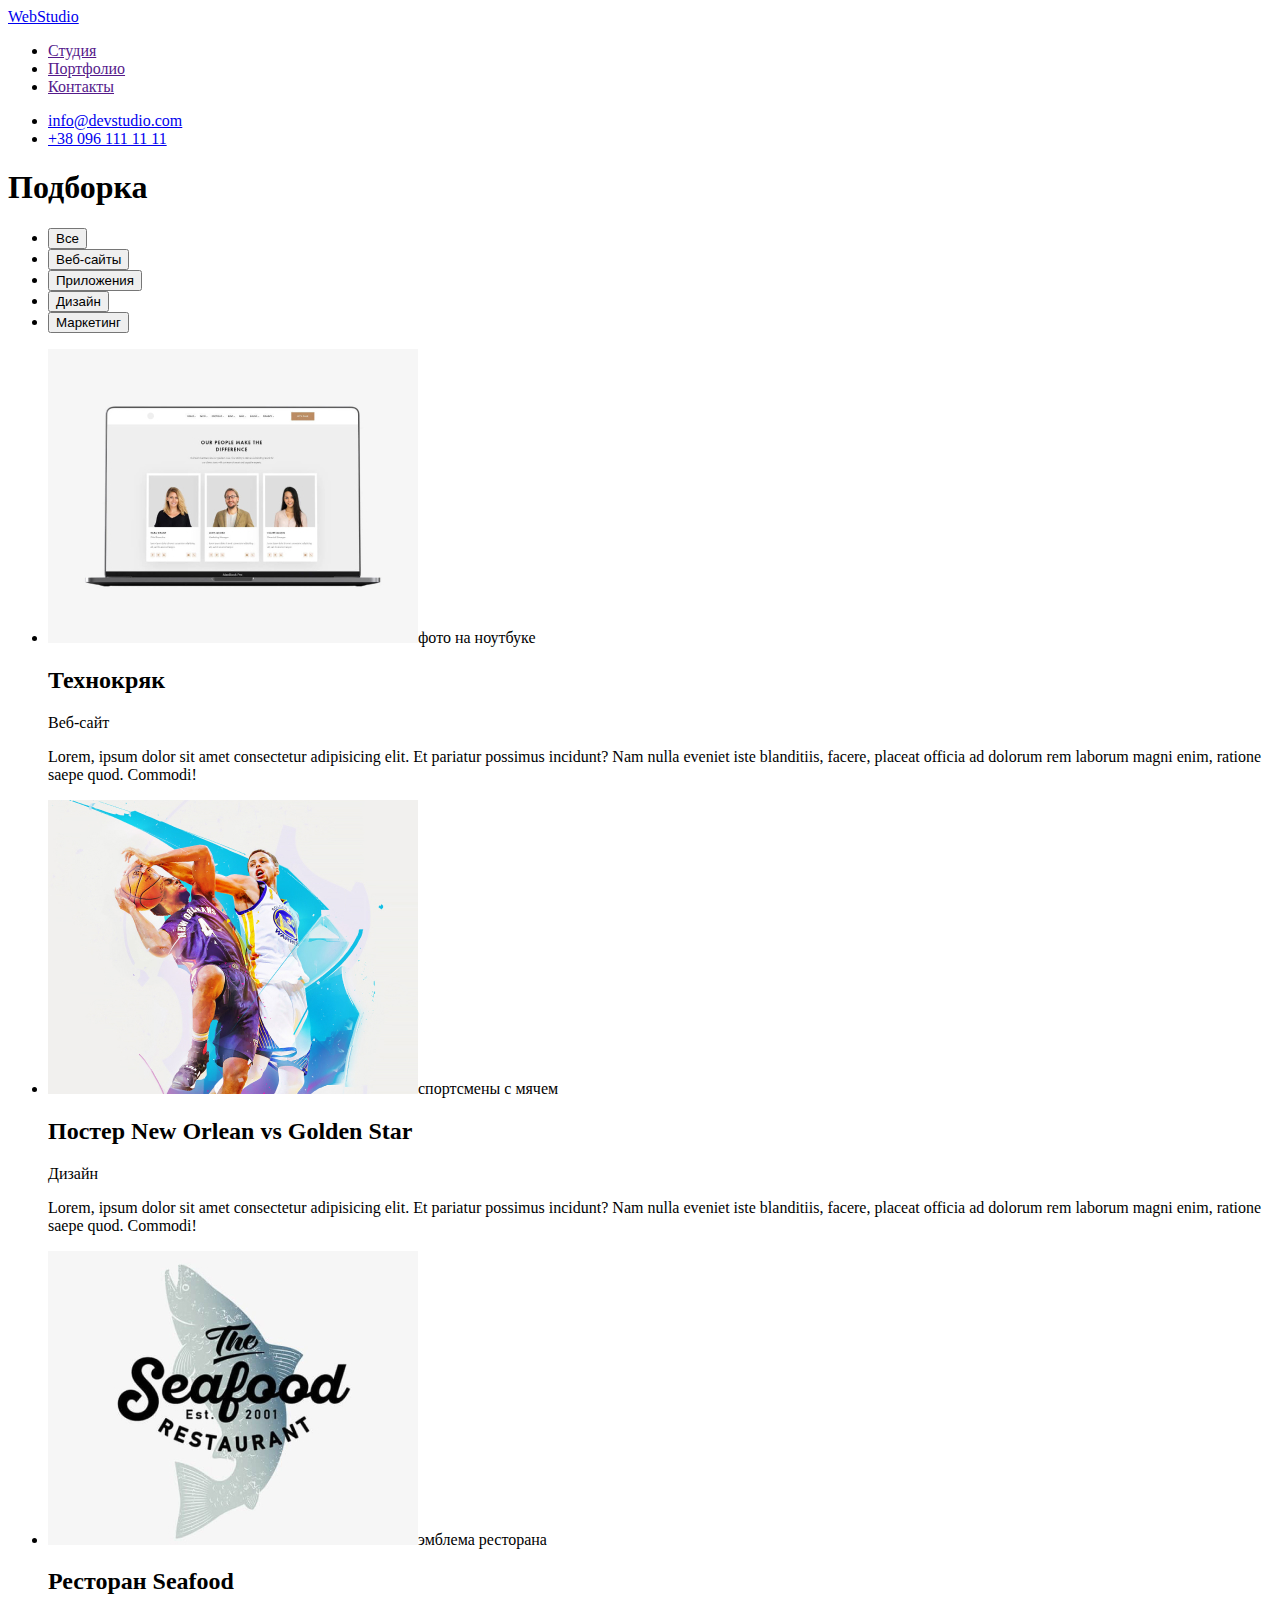
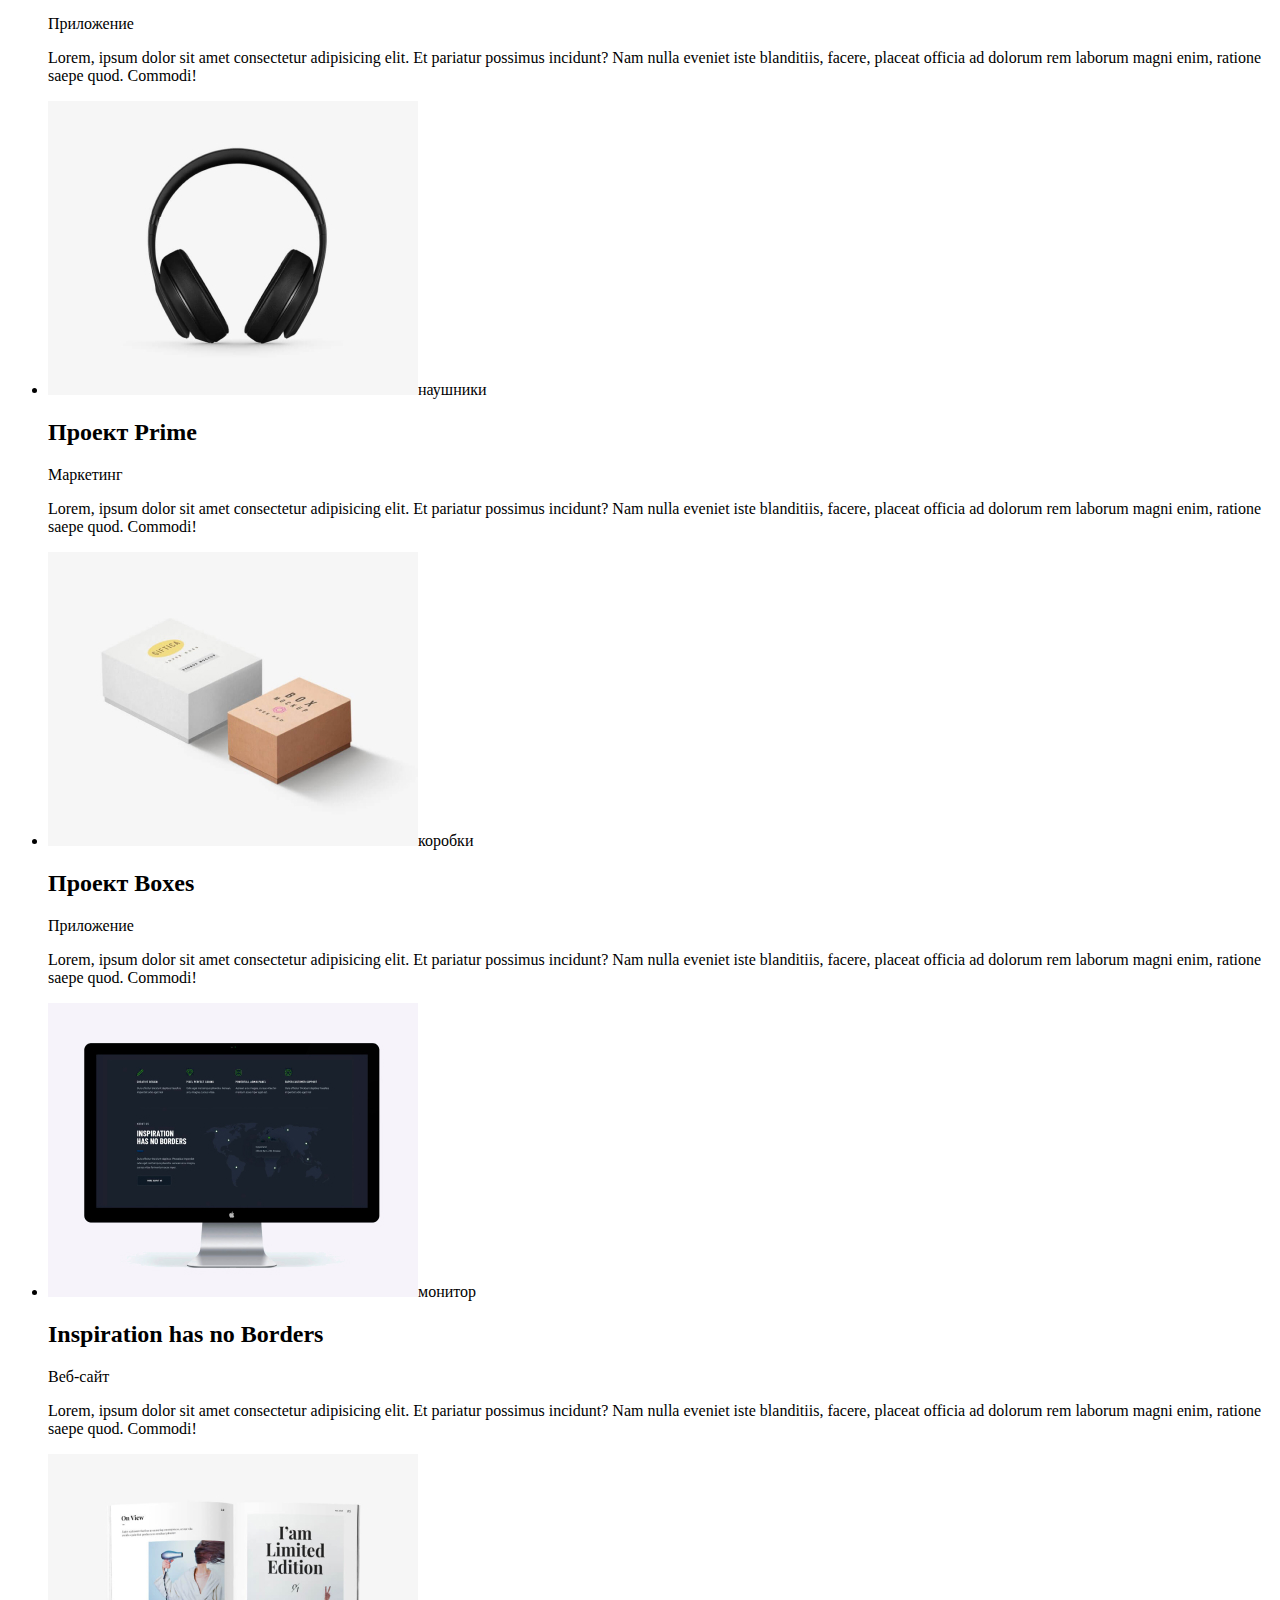
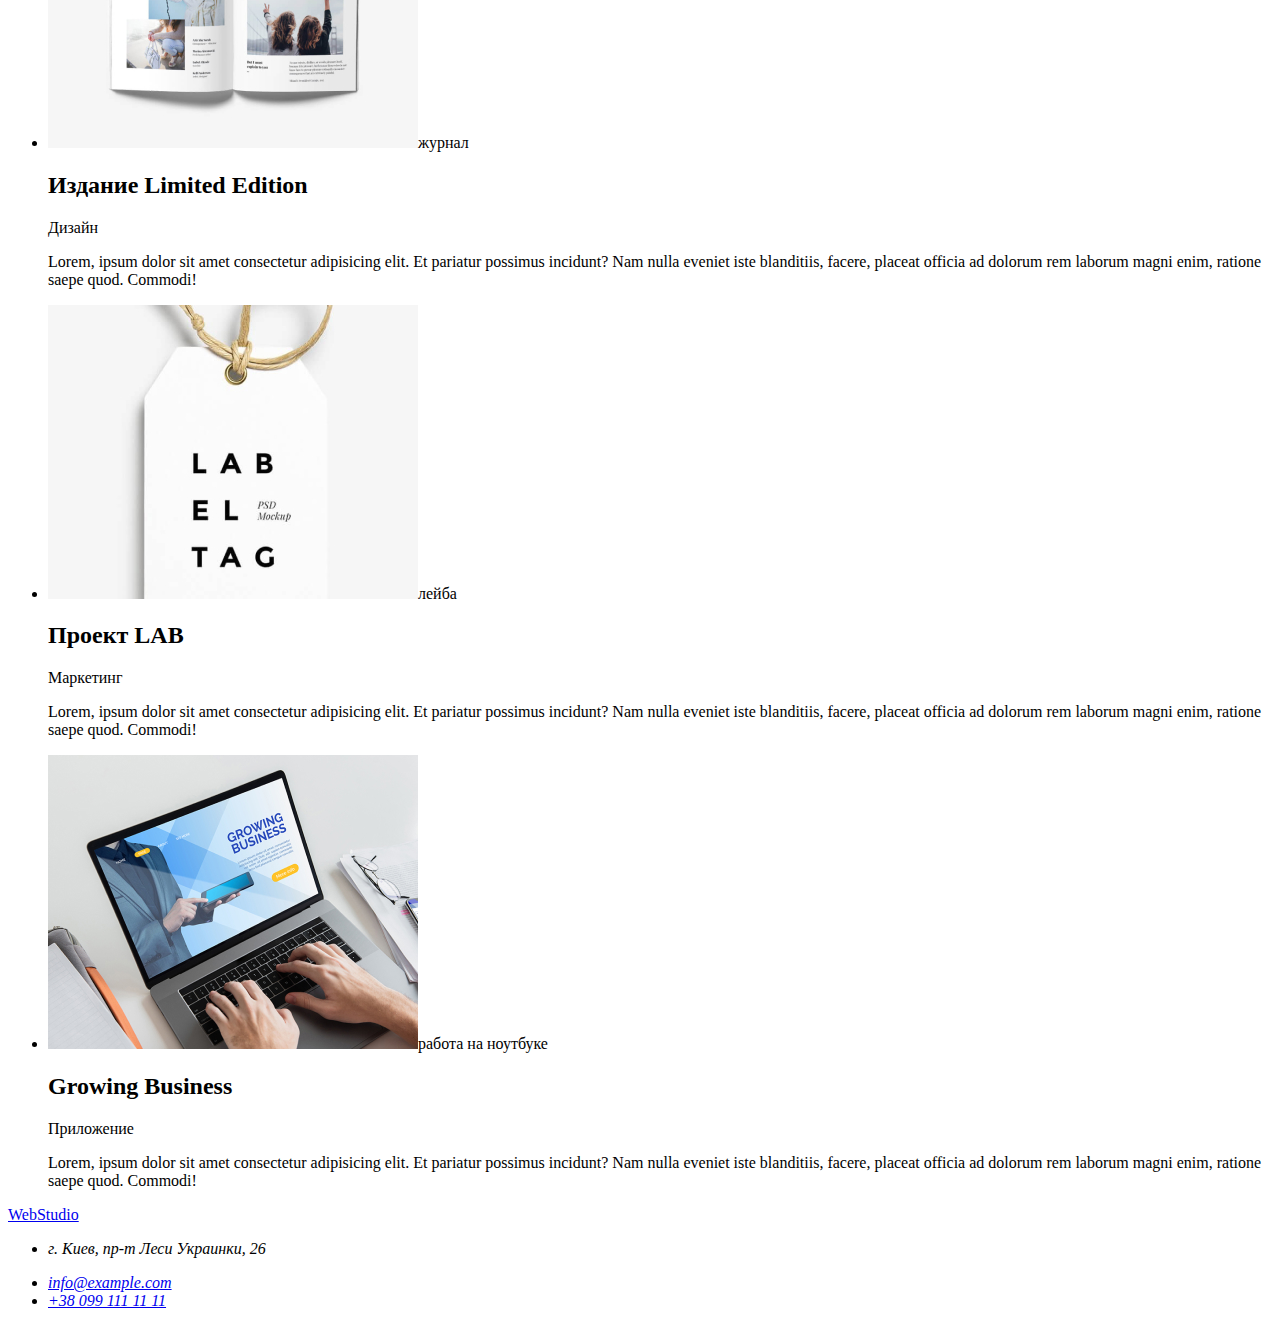
==== portfolio.html @ 87fcd434 "разметка портфолио с картинками" ====
<!DOCTYPE html>
<html lang="ru">
  <head>
    <meta charset="UTF-8" />
    <meta http-equiv="X-UA-Compatible" content="IE=edge" />
    <meta name="viewport" content="width=device-width, initial-scale=1.0" />
    <title>Document</title>
  </head>
  <body>
    <header>
      <nav>
        <a href="WebStudio">WebStudio</a>
        <ul>
          <li><a href="">Студия</a></li>
          <li><a href="">Портфолио</a></li>
          <li><a href="">Контакты</a></li>
        </ul>
      </nav>
      <ul>
        <li><a href="mailto:info@devstudio.com">info@devstudio.com</a></li>
        <li><a href="tel:+380961111111">+38 096 111 11 11</a></li>
      </ul>
    </header>
    <main>
        <h1>Подборка</h1>
        <ul>
            <li><button>Все</button></li>
            <li><button>Веб-сайты</button></li>
            <li><button>Приложения</button></li>
            <li><button>Дизайн</button></li>
            <li><button>Маркетинг</button></li>
        </ul>
        <ul>
            <li>
                <a><img src="./images/img.jpg" alt="">фото на ноутбуке</a>
                <h2>Технокряк</h2>
                <p>Веб-сайт</p>
                <p>Lorem, ipsum dolor sit amet consectetur adipisicing elit. 
                    Et pariatur possimus incidunt? Nam nulla eveniet iste blanditiis, facere,
                     placeat officia ad dolorum rem laborum magni enim, ratione saepe quod. Commodi!</p>
            </li>
            <li>
                <a><img src="./images/img-2.jpg" alt="">спортсмены с мячем</a>
                <h2>Постер New Orlean vs Golden Star</h2>
                <p>Дизайн</p>
                <p>Lorem, ipsum dolor sit amet consectetur adipisicing elit. 
                    Et pariatur possimus incidunt? Nam nulla eveniet iste blanditiis, facere,
                     placeat officia ad dolorum rem laborum magni enim, ratione saepe quod. Commodi!</p>
            </li>
            <li>
                <a><img src="./images/img-3.jpg" alt="">эмблема ресторана</a>
                <h2>Ресторан Seafood</h2>
                <p>Приложение</p>
                <p>Lorem, ipsum dolor sit amet consectetur adipisicing elit. 
                    Et pariatur possimus incidunt? Nam nulla eveniet iste blanditiis, facere,
                     placeat officia ad dolorum rem laborum magni enim, ratione saepe quod. Commodi!</p>
            </li>
            <li>
                <a><img src="./images/img-4.jpg" alt="">наушники</a>
                <h2>Проект Prime</h2>
                <p>Маркетинг</p>
                <p>Lorem, ipsum dolor sit amet consectetur adipisicing elit. 
                    Et pariatur possimus incidunt? Nam nulla eveniet iste blanditiis, facere,
                     placeat officia ad dolorum rem laborum magni enim, ratione saepe quod. Commodi!</p>
            </li>
           <li>
                <a><img src="./images/img-5.jpg" alt="">коробки</a>
                <h2>Проект Boxes</h2>
                <p>Приложение</p>
                <p>Lorem, ipsum dolor sit amet consectetur adipisicing elit. 
                    Et pariatur possimus incidunt? Nam nulla eveniet iste blanditiis, facere,
                     placeat officia ad dolorum rem laborum magni enim, ratione saepe quod. Commodi!</p>
            </li>
           <li>
                <a><img src="./images/img-6.jpg" alt="">монитор</a>
                <h2>Inspiration has no Borders</h2>
                <p>Веб-сайт</p>
                <p>Lorem, ipsum dolor sit amet consectetur adipisicing elit. 
                    Et pariatur possimus incidunt? Nam nulla eveniet iste blanditiis, facere,
                     placeat officia ad dolorum rem laborum magni enim, ratione saepe quod. Commodi!</p>
            </li>
           <li>
                <a><img src="./images/img-7.jpg" alt="">журнал</a>
                <h2>Издание Limited Edition</h2>
                <p>Дизайн</p>
                <p>Lorem, ipsum dolor sit amet consectetur adipisicing elit. 
                    Et pariatur possimus incidunt? Nam nulla eveniet iste blanditiis, facere,
                     placeat officia ad dolorum rem laborum magni enim, ratione saepe quod. Commodi!</p>
            </li>
           <li>
                <a><img src="./images/img-8.jpg" alt="">лейба</a>
                <h2>Проект LAB</h2>
                <p>Маркетинг</p>
                <p>Lorem, ipsum dolor sit amet consectetur adipisicing elit. 
                    Et pariatur possimus incidunt? Nam nulla eveniet iste blanditiis, facere,
                     placeat officia ad dolorum rem laborum magni enim, ratione saepe quod. Commodi!</p>
            </li>
           <li>
                <a><img src="./images/img-9.jpg" alt="">работа на ноутбуке</a>
                <h2>Growing Business</h2>
                <p>Приложение</p>
                <p>Lorem, ipsum dolor sit amet consectetur adipisicing elit. 
                    Et pariatur possimus incidunt? Nam nulla eveniet iste blanditiis, facere,
                     placeat officia ad dolorum rem laborum magni enim, ratione saepe quod. Commodi!</p>
            </li>
        </ul>
    </main>
    <footer>
      <a href="WebStudio">WebStudio</a>
      <address>
        <ul>
          <li><p>г. Киев, пр-т Леси Украинки, 26</p></li>
          <li><a href="mailto:info@example.com">info@example.com</a></li>
          <li><a href="tel:+380991111111">+38 099 111 11 11</a></li>
        </ul>
      </address>
    </footer>
  </body>
</html>
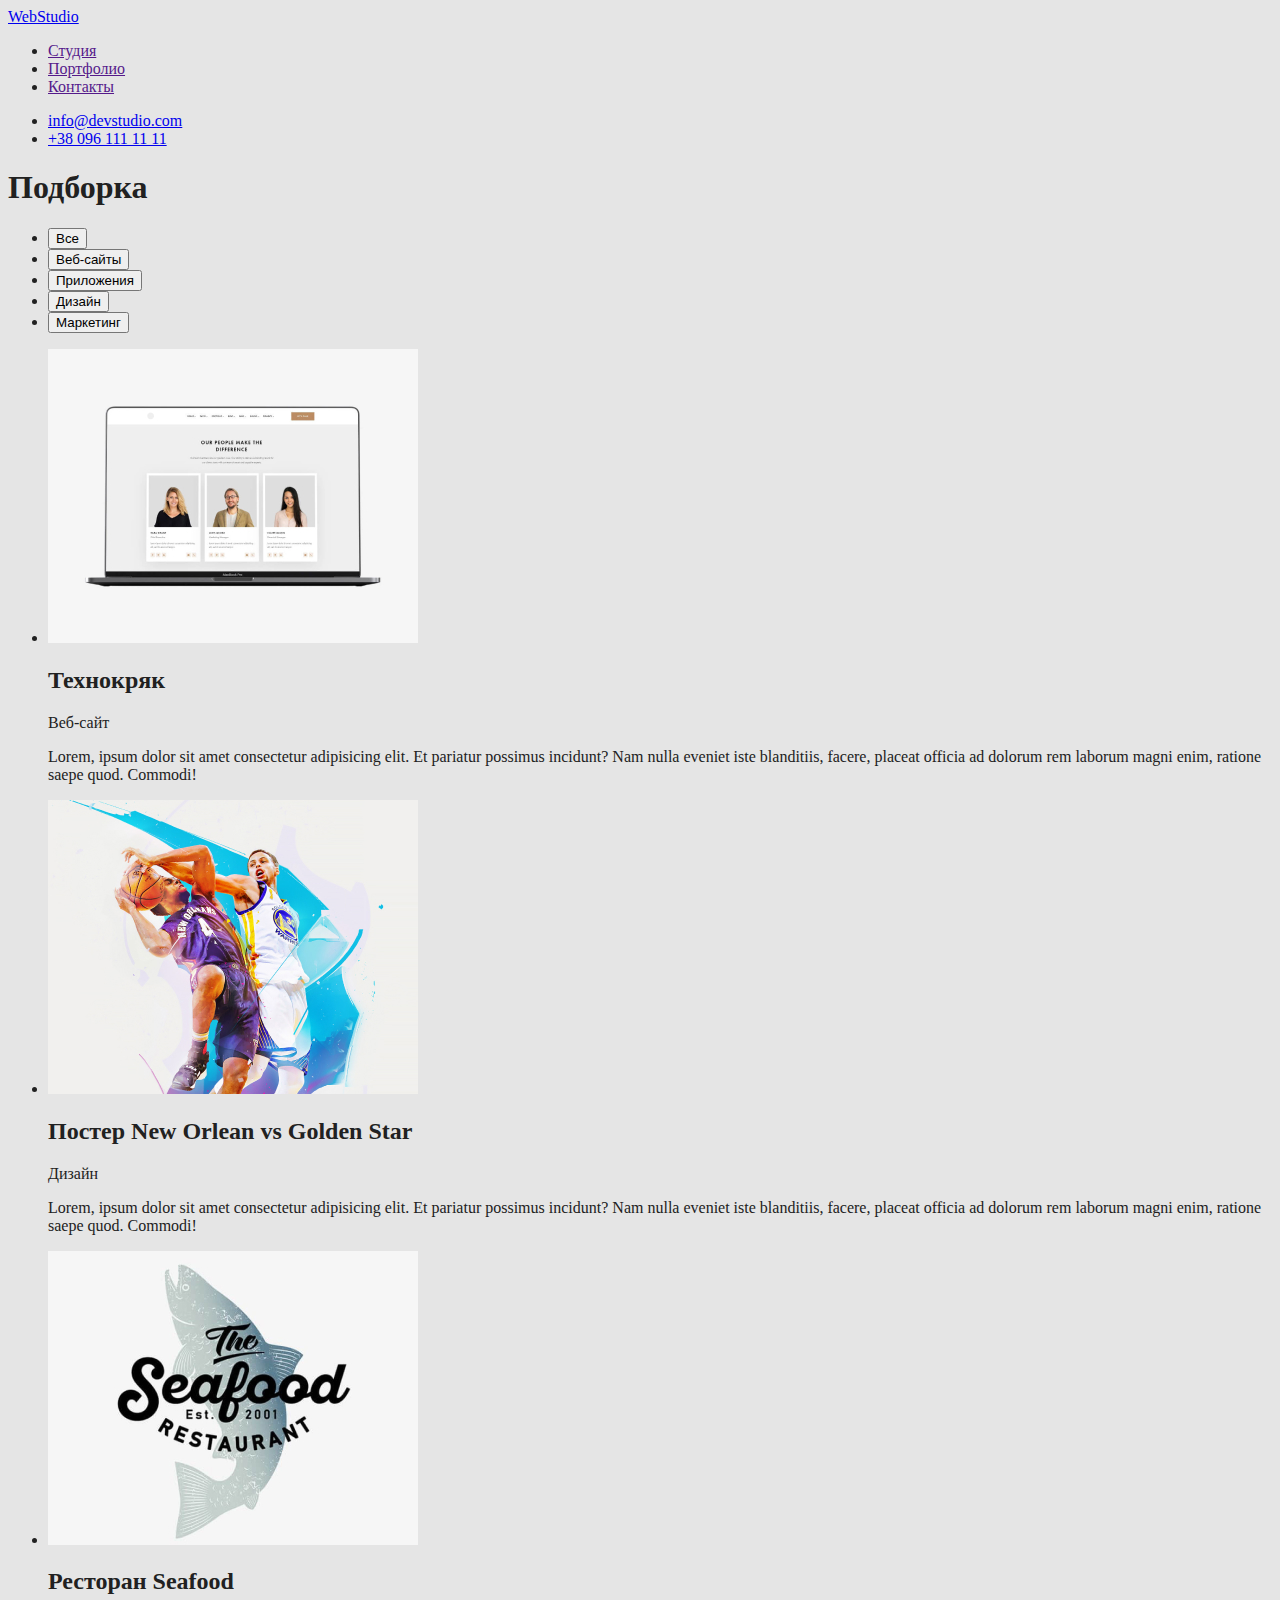
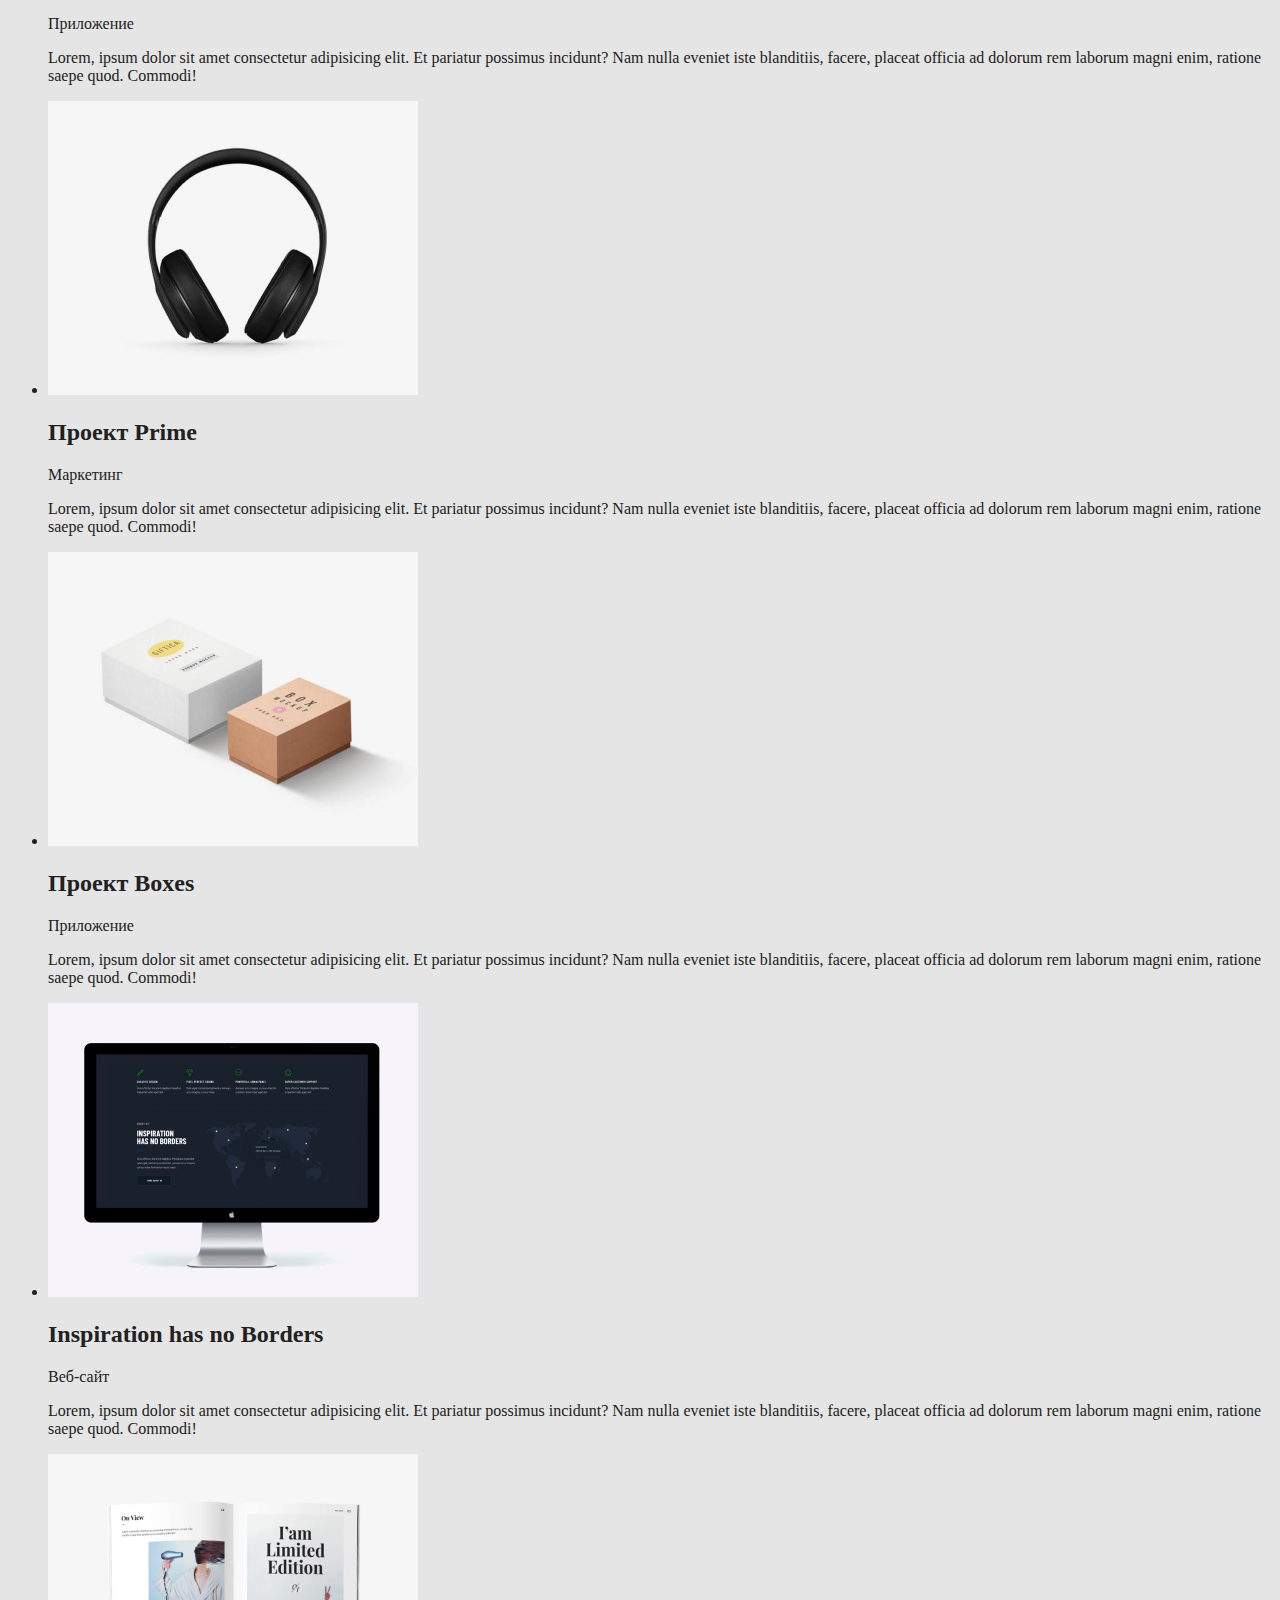
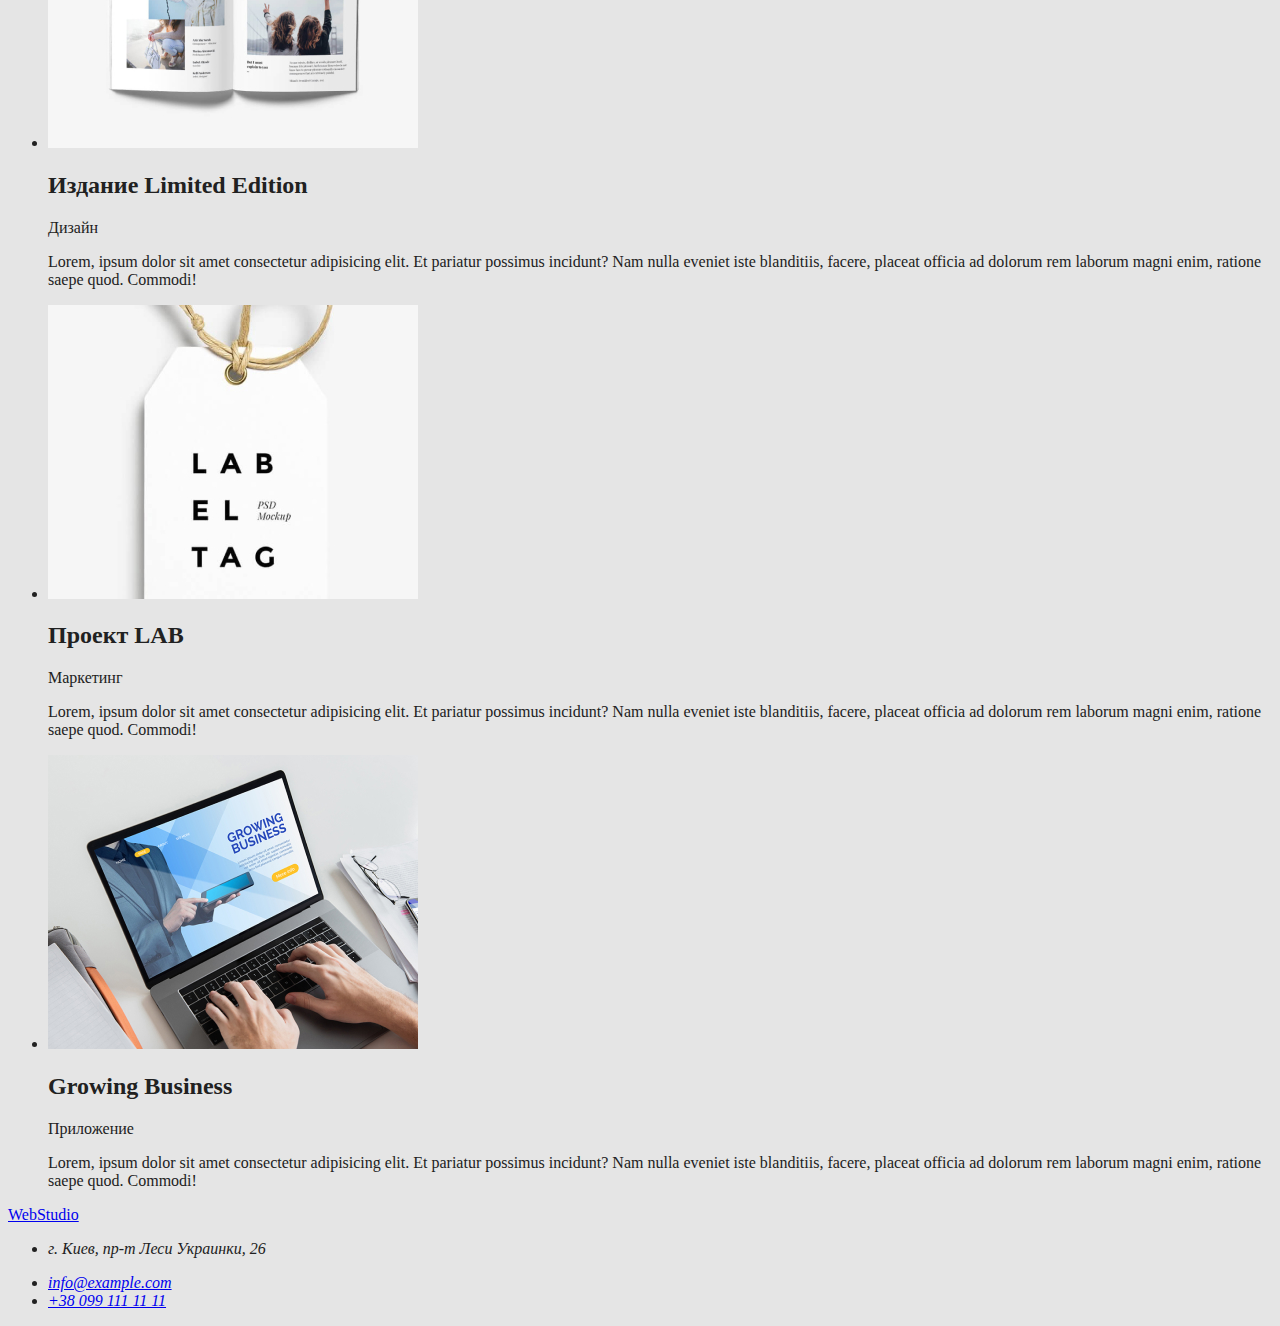
==== commit e203fb0d: "установка шрифта" ====
--- a/portfolio.html
+++ b/portfolio.html
@@ -5,8 +5,12 @@
     <meta http-equiv="X-UA-Compatible" content="IE=edge" />
     <meta name="viewport" content="width=device-width, initial-scale=1.0" />
     <title>Document</title>
+    <link rel="stylesheet" href="./css/styles.css">
+    <link rel="preconnect" href="https://fonts.googleapis.com"> 
+<link rel="preconnect" href="https://fonts.gstatic.com" crossorigin> 
+<link href="https://fonts.googleapis.com/css2?family=Raleway:wght@700&family=Roboto:wght@400;500;700;900&display=swap" rel="stylesheet">
   </head>
-  <body>
+  <body class="body">
     <header>
       <nav>
         <a href="WebStudio">WebStudio</a>
@@ -24,15 +28,15 @@
     <main>
         <h1>Подборка</h1>
         <ul>
-            <li><button>Все</button></li>
-            <li><button>Веб-сайты</button></li>
-            <li><button>Приложения</button></li>
-            <li><button>Дизайн</button></li>
-            <li><button>Маркетинг</button></li>
+            <li><button type="button">Все</button></li>
+            <li><button type="button">Веб-сайты</button></li>
+            <li><button type="button">Приложения</button></li>
+            <li><button type="button">Дизайн</button></li>
+            <li><button type="button">Маркетинг</button></li>
         </ul>
         <ul>
             <li>
-                <a><img src="./images/img.jpg" alt="">фото на ноутбуке</a>
+                <a><img src="./images/img.jpg" width="370" alt="фото на ноутбуке"></a>
                 <h2>Технокряк</h2>
                 <p>Веб-сайт</p>
                 <p>Lorem, ipsum dolor sit amet consectetur adipisicing elit. 
@@ -40,7 +44,7 @@
                      placeat officia ad dolorum rem laborum magni enim, ratione saepe quod. Commodi!</p>
             </li>
             <li>
-                <a><img src="./images/img-2.jpg" alt="">спортсмены с мячем</a>
+                <a><img src="./images/img-2.jpg" width="370" alt="спортсмены с мячем"></a>
                 <h2>Постер New Orlean vs Golden Star</h2>
                 <p>Дизайн</p>
                 <p>Lorem, ipsum dolor sit amet consectetur adipisicing elit. 
@@ -48,7 +52,7 @@
                      placeat officia ad dolorum rem laborum magni enim, ratione saepe quod. Commodi!</p>
             </li>
             <li>
-                <a><img src="./images/img-3.jpg" alt="">эмблема ресторана</a>
+                <a><img src="./images/img-3.jpg" width="370" alt="эмблема ресторана"></a>
                 <h2>Ресторан Seafood</h2>
                 <p>Приложение</p>
                 <p>Lorem, ipsum dolor sit amet consectetur adipisicing elit. 
@@ -56,7 +60,7 @@
                      placeat officia ad dolorum rem laborum magni enim, ratione saepe quod. Commodi!</p>
             </li>
             <li>
-                <a><img src="./images/img-4.jpg" alt="">наушники</a>
+                <a><img src="./images/img-4.jpg" width="370" alt="наушники"></a>
                 <h2>Проект Prime</h2>
                 <p>Маркетинг</p>
                 <p>Lorem, ipsum dolor sit amet consectetur adipisicing elit. 
@@ -64,7 +68,7 @@
                      placeat officia ad dolorum rem laborum magni enim, ratione saepe quod. Commodi!</p>
             </li>
            <li>
-                <a><img src="./images/img-5.jpg" alt="">коробки</a>
+                <a><img src="./images/img-5.jpg" width="370" alt="коробки"></a>
                 <h2>Проект Boxes</h2>
                 <p>Приложение</p>
                 <p>Lorem, ipsum dolor sit amet consectetur adipisicing elit. 
@@ -72,7 +76,7 @@
                      placeat officia ad dolorum rem laborum magni enim, ratione saepe quod. Commodi!</p>
             </li>
            <li>
-                <a><img src="./images/img-6.jpg" alt="">монитор</a>
+                <a><img src="./images/img-6.jpg" width="370" alt="монитор"></a>
                 <h2>Inspiration has no Borders</h2>
                 <p>Веб-сайт</p>
                 <p>Lorem, ipsum dolor sit amet consectetur adipisicing elit. 
@@ -80,7 +84,7 @@
                      placeat officia ad dolorum rem laborum magni enim, ratione saepe quod. Commodi!</p>
             </li>
            <li>
-                <a><img src="./images/img-7.jpg" alt="">журнал</a>
+                <a><img src="./images/img-7.jpg" width="370" alt="журнал"></a>
                 <h2>Издание Limited Edition</h2>
                 <p>Дизайн</p>
                 <p>Lorem, ipsum dolor sit amet consectetur adipisicing elit. 
@@ -88,7 +92,7 @@
                      placeat officia ad dolorum rem laborum magni enim, ratione saepe quod. Commodi!</p>
             </li>
            <li>
-                <a><img src="./images/img-8.jpg" alt="">лейба</a>
+                <a><img src="./images/img-8.jpg" width="370" alt="лейба"></a>
                 <h2>Проект LAB</h2>
                 <p>Маркетинг</p>
                 <p>Lorem, ipsum dolor sit amet consectetur adipisicing elit. 
@@ -96,7 +100,7 @@
                      placeat officia ad dolorum rem laborum magni enim, ratione saepe quod. Commodi!</p>
             </li>
            <li>
-                <a><img src="./images/img-9.jpg" alt="">работа на ноутбуке</a>
+                <a><img src="./images/img-9.jpg" width="370" alt="работа на ноутбуке"></a>
                 <h2>Growing Business</h2>
                 <p>Приложение</p>
                 <p>Lorem, ipsum dolor sit amet consectetur adipisicing elit. 
--- a/css/styles.css
+++ b/css/styles.css
@@ -0,0 +1,4 @@
+.body {
+    background-color: #E5E5E5; 
+    color: #212121;
+}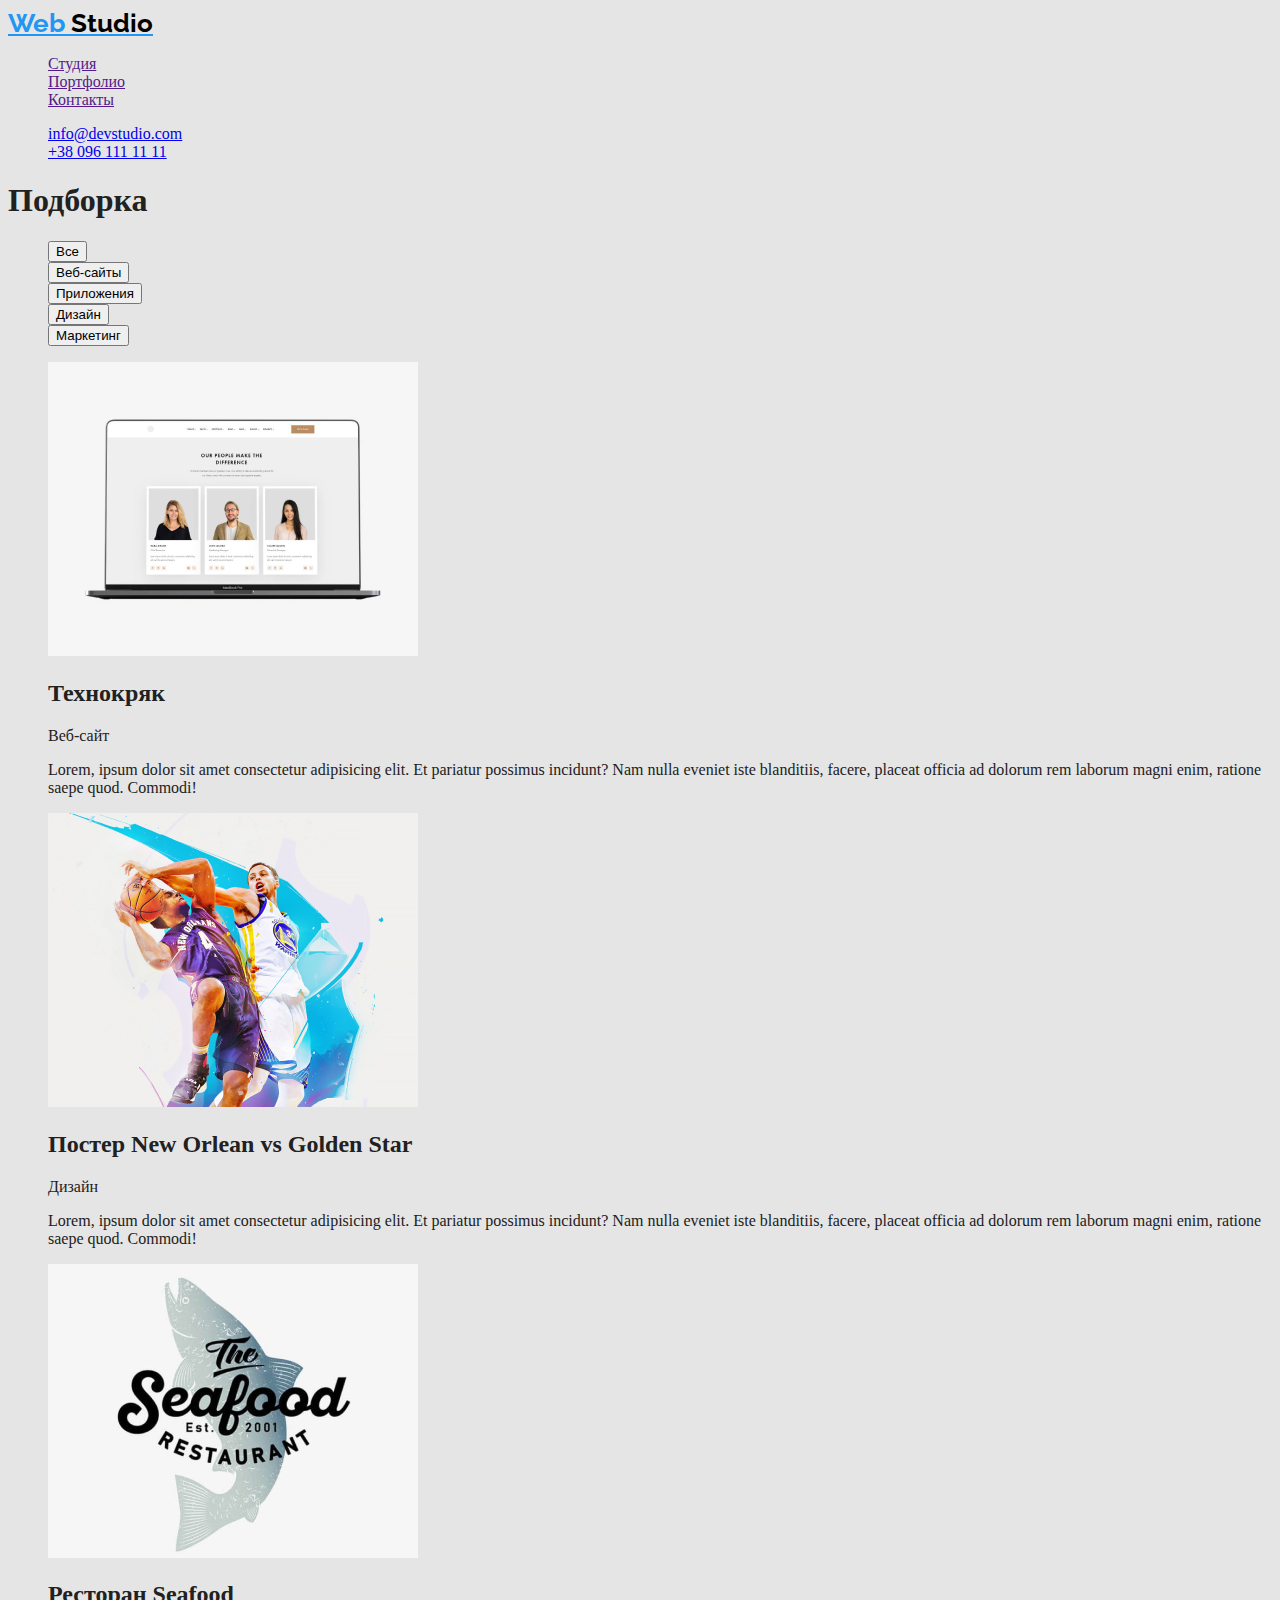
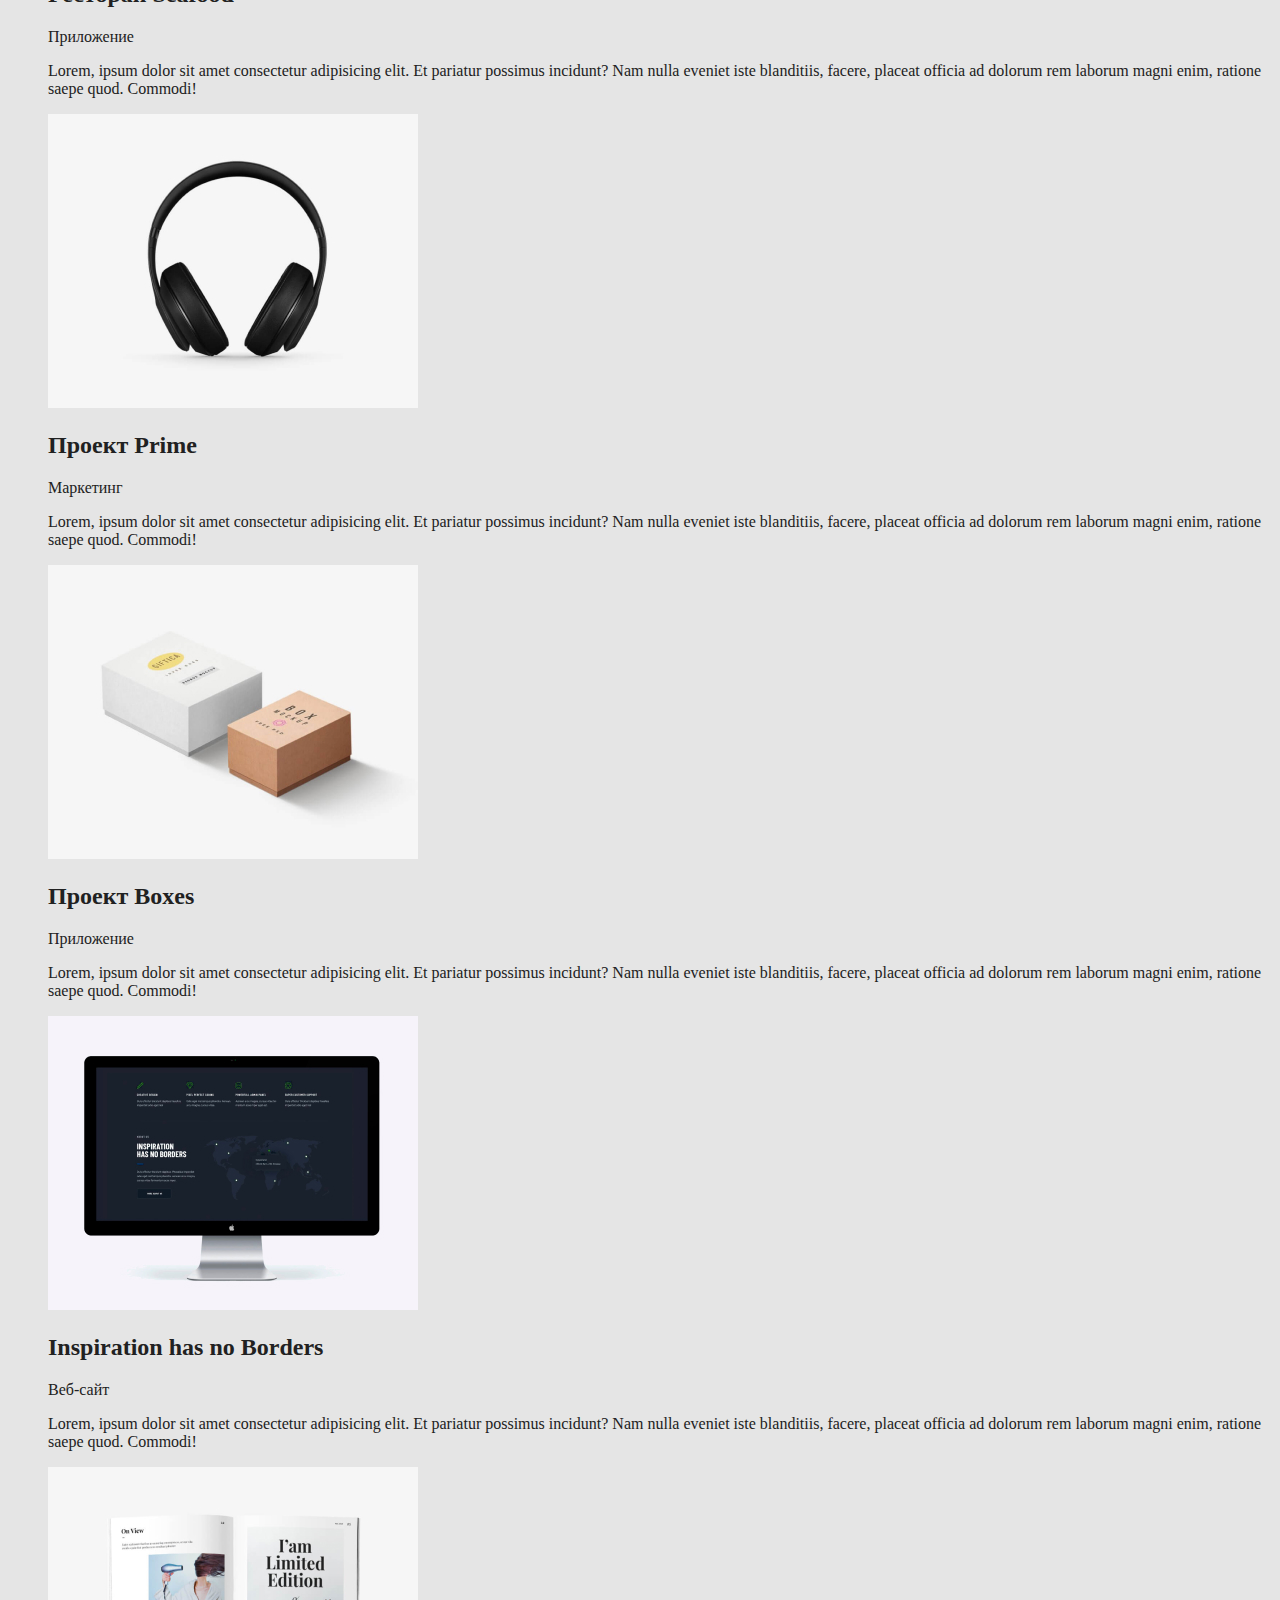
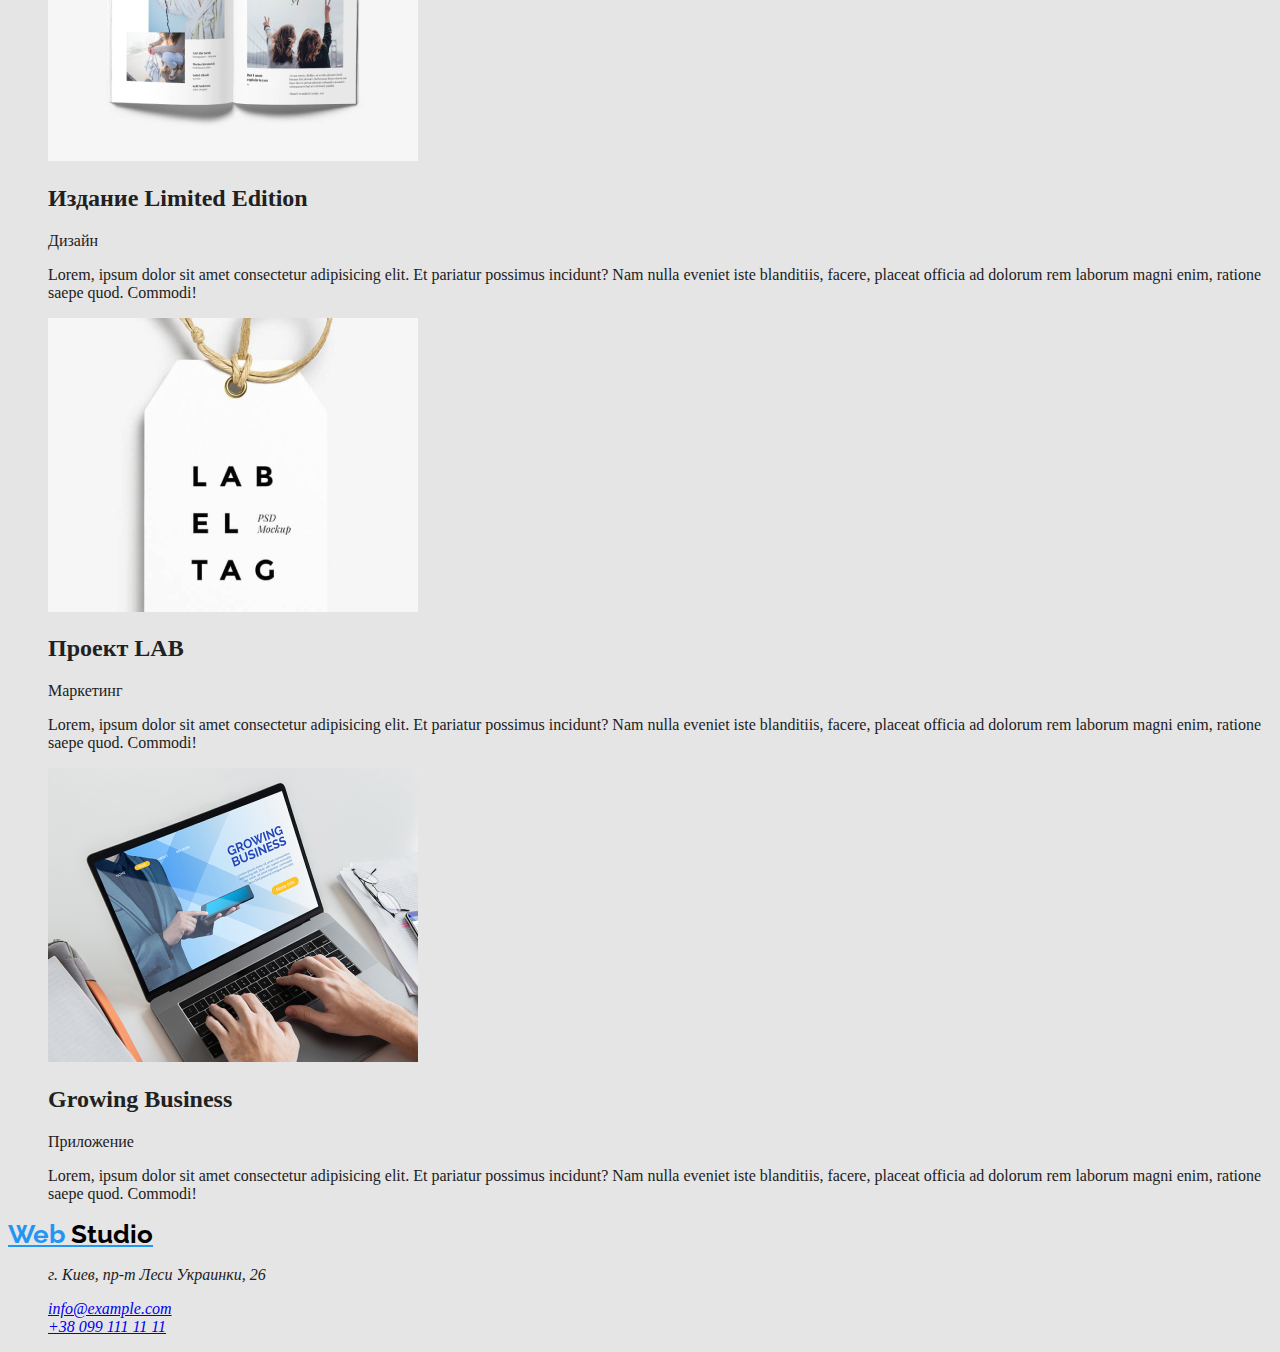
==== commit c703cb37: "оформление шапки и логотипа" ====
--- a/portfolio.html
+++ b/portfolio.html
@@ -13,29 +13,29 @@
   <body class="body">
     <header>
       <nav>
-        <a href="WebStudio">WebStudio</a>
+        <a href="WebStudio" <span class="style-web">Web</span> <span class="style-studio">Studio</span></a>
         <ul>
-          <li><a href="">Студия</a></li>
-          <li><a href="">Портфолио</a></li>
-          <li><a href="">Контакты</a></li>
+          <li class="list"><a class="list-link"  href="">Студия</a></li>
+          <li class="list"><a class="list-link" href="">Портфолио</a></li>
+          <li class="list"><a class="list-link" href="">Контакты</a></li>
         </ul>
       </nav>
       <ul>
-        <li><a href="mailto:info@devstudio.com">info@devstudio.com</a></li>
-        <li><a href="tel:+380961111111">+38 096 111 11 11</a></li>
+        <li class="list"><a class="list-link" href="mailto:info@devstudio.com">info@devstudio.com</a></li>
+        <li class="list"><a class="list-link" href="tel:+380961111111">+38 096 111 11 11</a></li>
       </ul>
     </header>
     <main>
         <h1>Подборка</h1>
         <ul>
-            <li><button type="button">Все</button></li>
-            <li><button type="button">Веб-сайты</button></li>
-            <li><button type="button">Приложения</button></li>
-            <li><button type="button">Дизайн</button></li>
-            <li><button type="button">Маркетинг</button></li>
+            <li class="list"><button class="button-link" type="button">Все</button></li>
+            <li class="list"><button class="button-link" type="button">Веб-сайты</button></li>
+            <li class="list"><button class="button-link" type="button">Приложения</button></li>
+            <li class="list"><button class="button-link" type="button">Дизайн</button></li>
+            <li class="list"><button class="button-link" type="button">Маркетинг</button></li>
         </ul>
         <ul>
-            <li>
+            <li class="list">
                 <a><img src="./images/img.jpg" width="370" alt="фото на ноутбуке"></a>
                 <h2>Технокряк</h2>
                 <p>Веб-сайт</p>
@@ -43,7 +43,7 @@
                     Et pariatur possimus incidunt? Nam nulla eveniet iste blanditiis, facere,
                      placeat officia ad dolorum rem laborum magni enim, ratione saepe quod. Commodi!</p>
             </li>
-            <li>
+            <li class="list">
                 <a><img src="./images/img-2.jpg" width="370" alt="спортсмены с мячем"></a>
                 <h2>Постер New Orlean vs Golden Star</h2>
                 <p>Дизайн</p>
@@ -51,7 +51,7 @@
                     Et pariatur possimus incidunt? Nam nulla eveniet iste blanditiis, facere,
                      placeat officia ad dolorum rem laborum magni enim, ratione saepe quod. Commodi!</p>
             </li>
-            <li>
+            <li class="list">
                 <a><img src="./images/img-3.jpg" width="370" alt="эмблема ресторана"></a>
                 <h2>Ресторан Seafood</h2>
                 <p>Приложение</p>
@@ -59,7 +59,7 @@
                     Et pariatur possimus incidunt? Nam nulla eveniet iste blanditiis, facere,
                      placeat officia ad dolorum rem laborum magni enim, ratione saepe quod. Commodi!</p>
             </li>
-            <li>
+            <li class="list">
                 <a><img src="./images/img-4.jpg" width="370" alt="наушники"></a>
                 <h2>Проект Prime</h2>
                 <p>Маркетинг</p>
@@ -67,7 +67,7 @@
                     Et pariatur possimus incidunt? Nam nulla eveniet iste blanditiis, facere,
                      placeat officia ad dolorum rem laborum magni enim, ratione saepe quod. Commodi!</p>
             </li>
-           <li>
+           <li class="list">
                 <a><img src="./images/img-5.jpg" width="370" alt="коробки"></a>
                 <h2>Проект Boxes</h2>
                 <p>Приложение</p>
@@ -75,7 +75,7 @@
                     Et pariatur possimus incidunt? Nam nulla eveniet iste blanditiis, facere,
                      placeat officia ad dolorum rem laborum magni enim, ratione saepe quod. Commodi!</p>
             </li>
-           <li>
+           <li class="list">
                 <a><img src="./images/img-6.jpg" width="370" alt="монитор"></a>
                 <h2>Inspiration has no Borders</h2>
                 <p>Веб-сайт</p>
@@ -83,7 +83,7 @@
                     Et pariatur possimus incidunt? Nam nulla eveniet iste blanditiis, facere,
                      placeat officia ad dolorum rem laborum magni enim, ratione saepe quod. Commodi!</p>
             </li>
-           <li>
+           <li class="list">
                 <a><img src="./images/img-7.jpg" width="370" alt="журнал"></a>
                 <h2>Издание Limited Edition</h2>
                 <p>Дизайн</p>
@@ -91,7 +91,7 @@
                     Et pariatur possimus incidunt? Nam nulla eveniet iste blanditiis, facere,
                      placeat officia ad dolorum rem laborum magni enim, ratione saepe quod. Commodi!</p>
             </li>
-           <li>
+           <li class="list">
                 <a><img src="./images/img-8.jpg" width="370" alt="лейба"></a>
                 <h2>Проект LAB</h2>
                 <p>Маркетинг</p>
@@ -99,7 +99,7 @@
                     Et pariatur possimus incidunt? Nam nulla eveniet iste blanditiis, facere,
                      placeat officia ad dolorum rem laborum magni enim, ratione saepe quod. Commodi!</p>
             </li>
-           <li>
+           <li class="list">
                 <a><img src="./images/img-9.jpg" width="370" alt="работа на ноутбуке"></a>
                 <h2>Growing Business</h2>
                 <p>Приложение</p>
@@ -110,12 +110,12 @@
         </ul>
     </main>
     <footer>
-      <a href="WebStudio">WebStudio</a>
+      <a href="WebStudio" <span class="style-web">Web</span> <span class="style-studio">Studio</span></a>
       <address>
         <ul>
-          <li><p>г. Киев, пр-т Леси Украинки, 26</p></li>
-          <li><a href="mailto:info@example.com">info@example.com</a></li>
-          <li><a href="tel:+380991111111">+38 099 111 11 11</a></li>
+          <li class="list"><p>г. Киев, пр-т Леси Украинки, 26</p></li>
+          <li class="list"><a class="list-link" href="mailto:info@example.com">info@example.com</a></li>
+          <li class="list"><a class="list-link" href="tel:+380991111111">+38 099 111 11 11</a></li>
         </ul>
       </address>
     </footer>
--- a/css/styles.css
+++ b/css/styles.css
@@ -1,4 +1,39 @@
 .body {
     background-color: #E5E5E5; 
     color: #212121;
+}
+
+.style-studio {
+    font-family: 'Raleway';
+    font-style: normal;
+    font-weight: 700;
+    font-size: 26px;
+    line-height: 31px;
+    color: #000000;
+}
+
+.style-web {
+    font-family: 'Raleway';
+    font-style: normal;
+    font-weight: 700;
+    font-size: 26px;
+    line-height: 31px;
+    color: #2196F3;
+}
+
+.list {
+    list-style: none;
+}
+
+.list-link:focus, .list-link:hover {
+    color: #2196F3;
+    }
+
+.button-link:focus, .button-link:hover {
+    background-color: #2196F3;
+    color: #E5E5E5;
+}
+
+.list-text {
+    
 }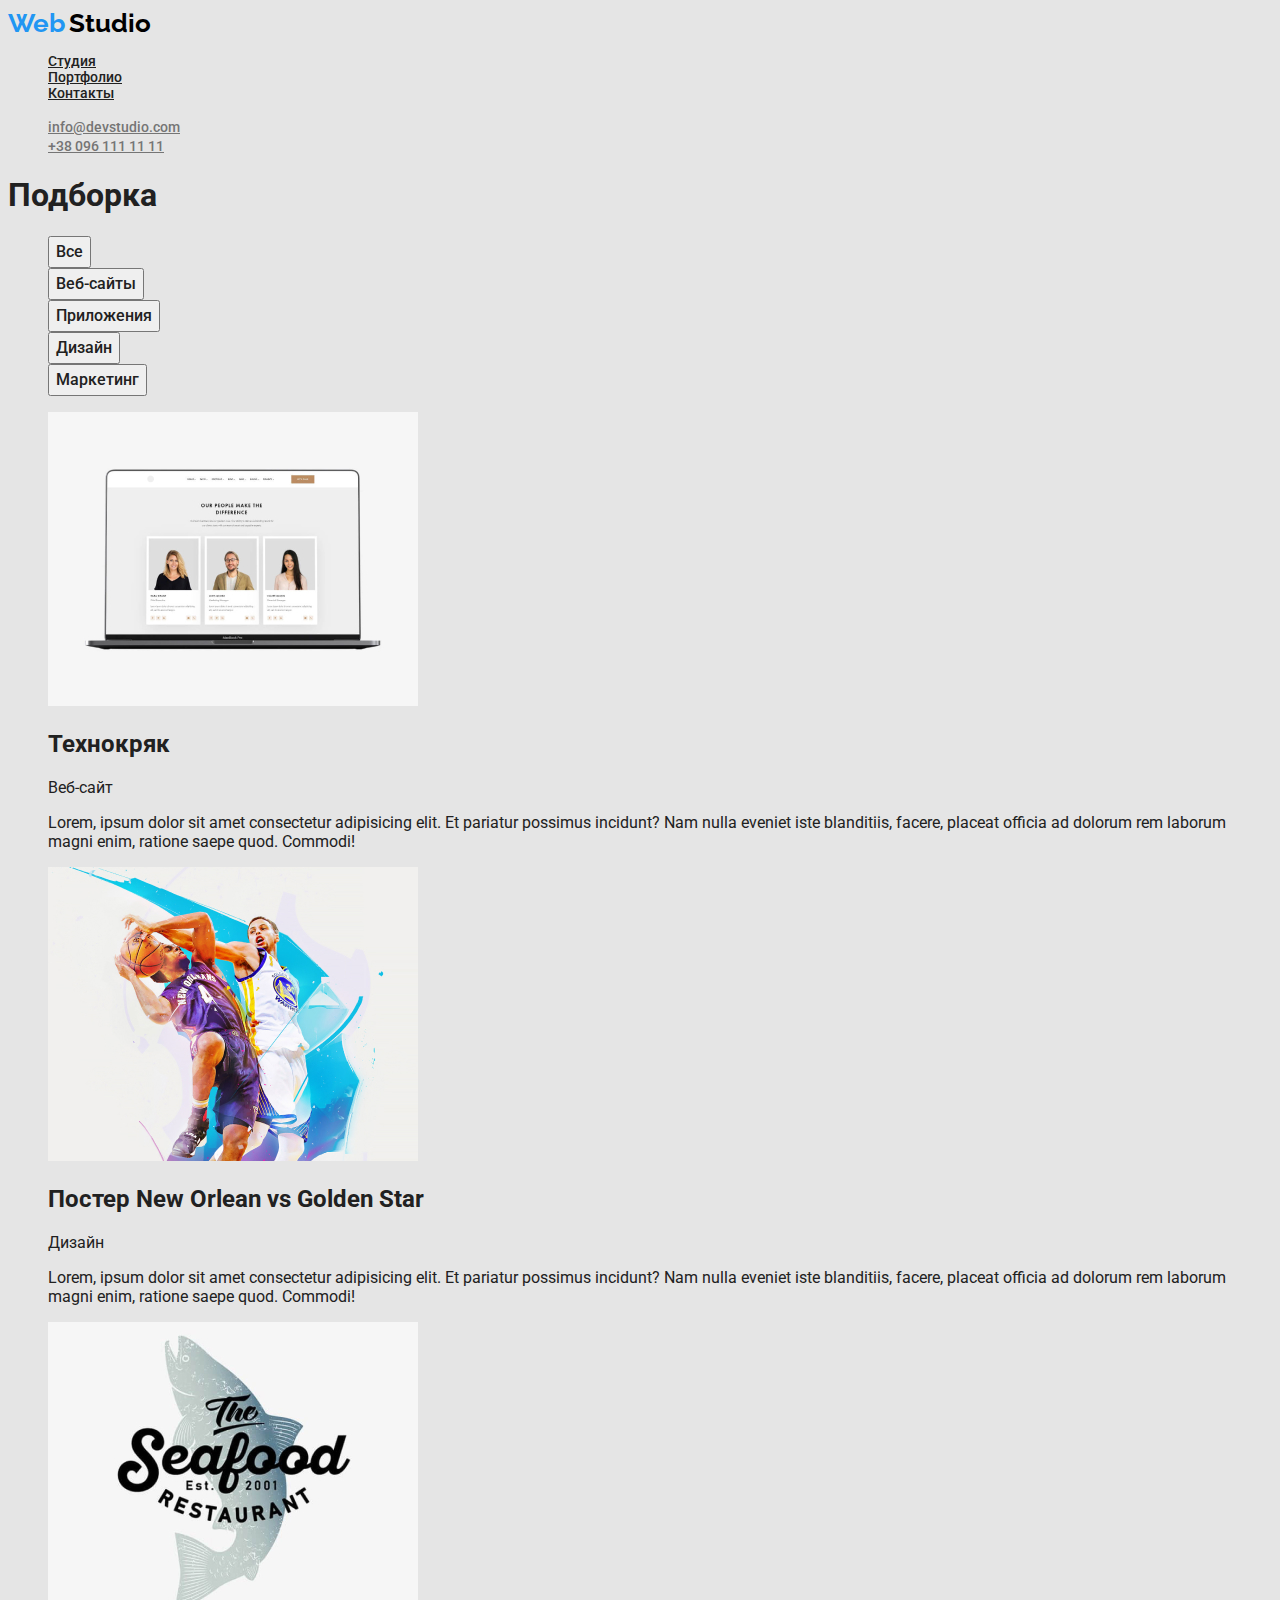
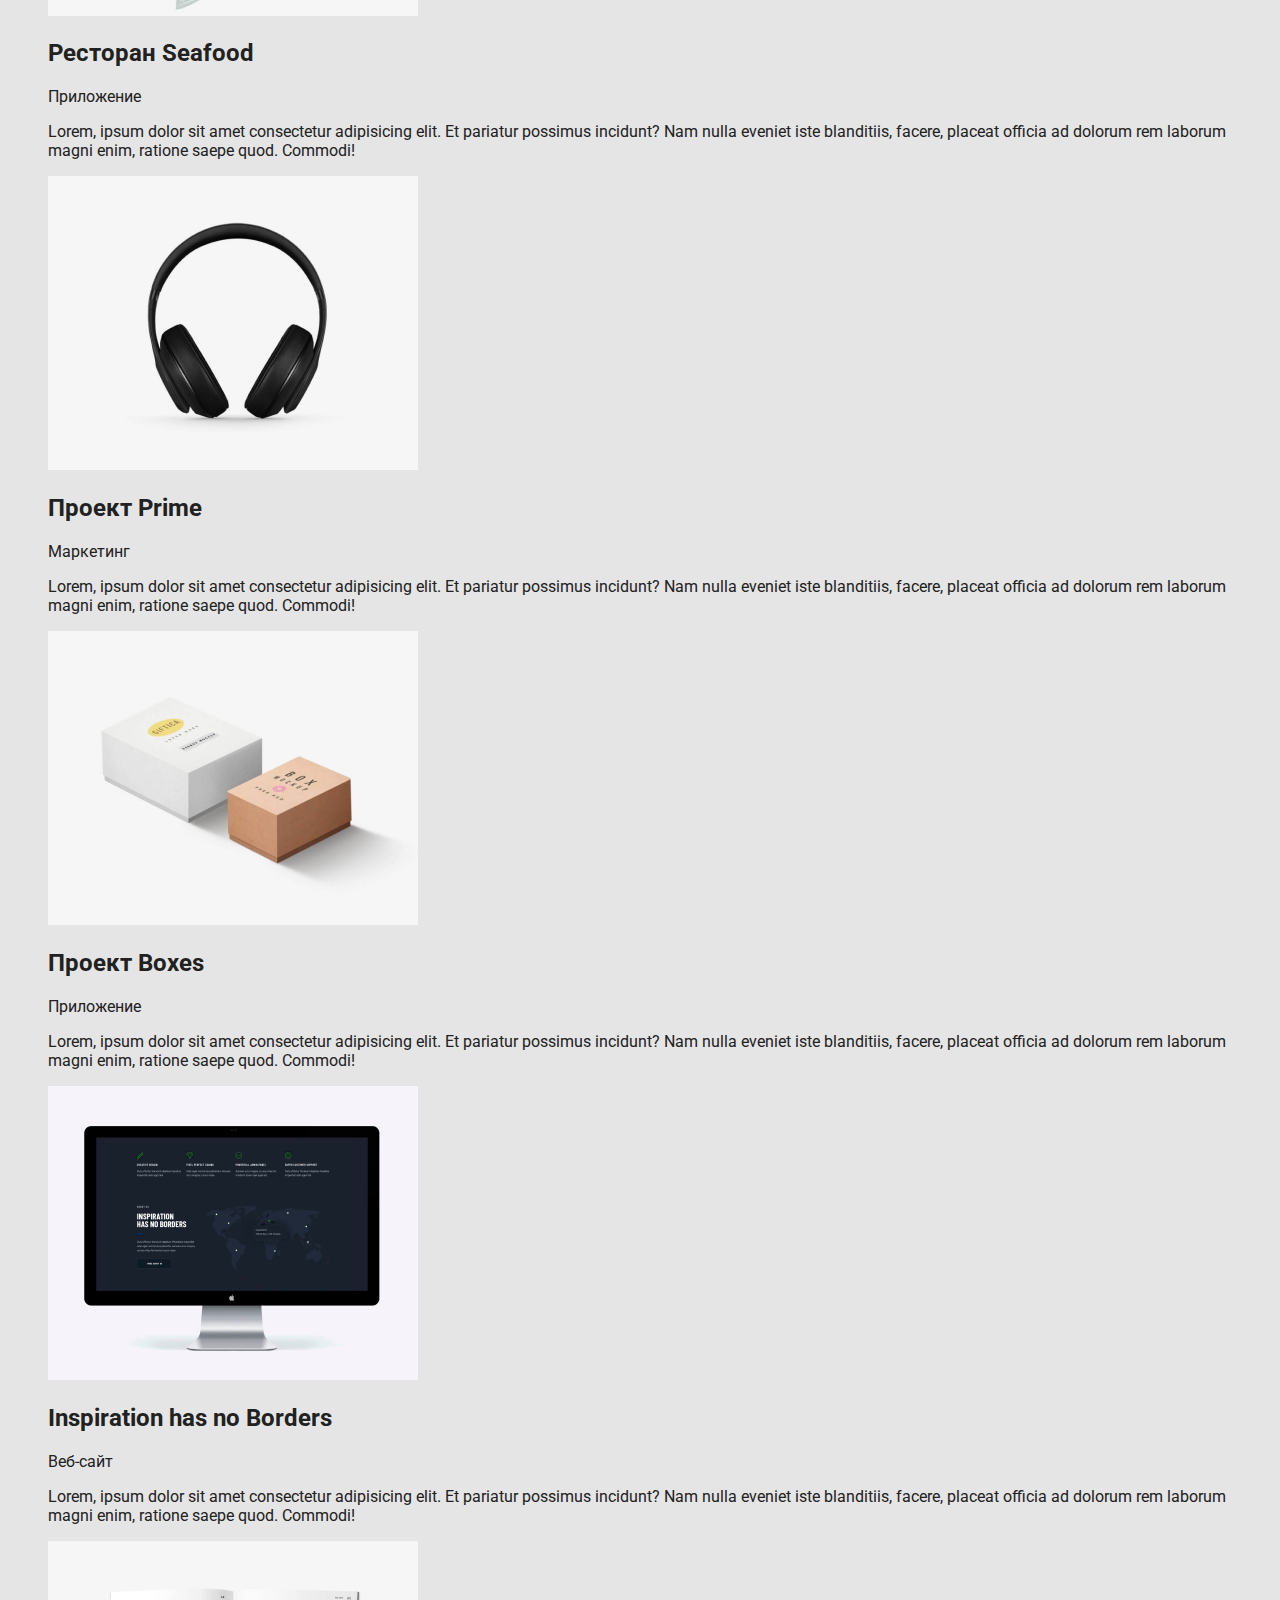
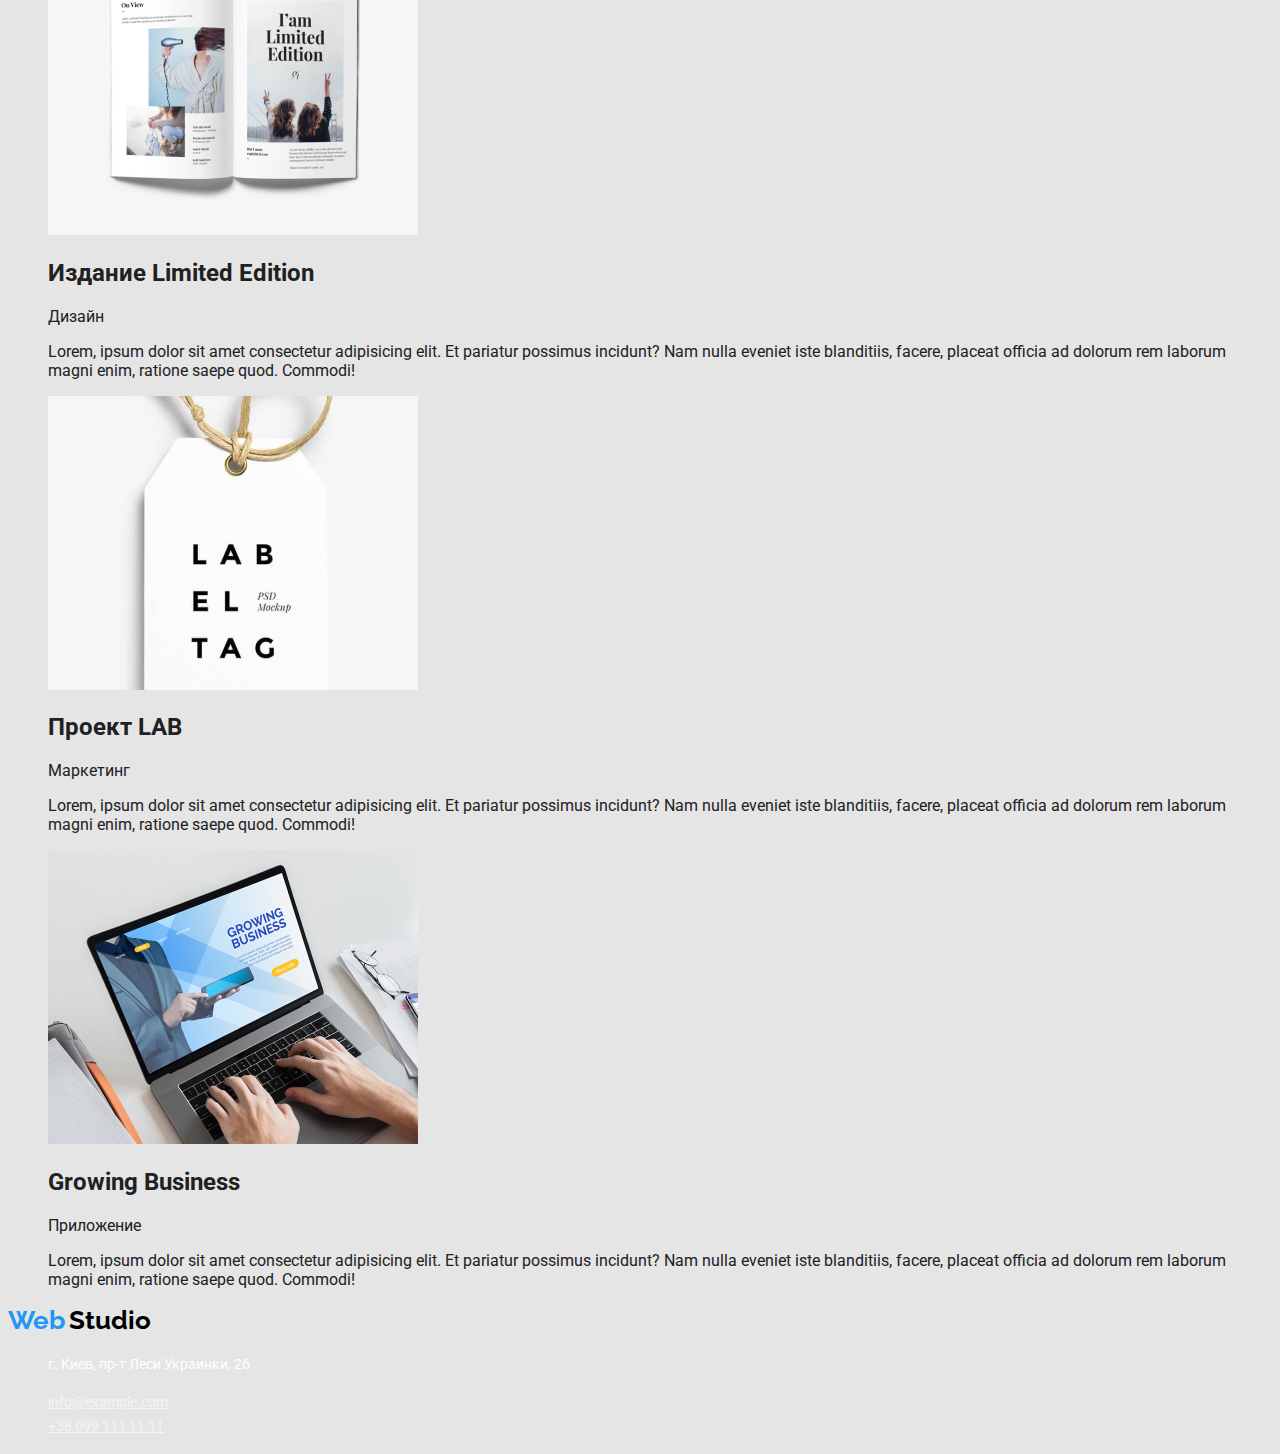
==== commit 74364c69: "оформление стилей main" ====
--- a/portfolio.html
+++ b/portfolio.html
@@ -1,123 +1,151 @@
 <!DOCTYPE html>
 <html lang="ru">
-  <head>
-    <meta charset="UTF-8" />
-    <meta http-equiv="X-UA-Compatible" content="IE=edge" />
-    <meta name="viewport" content="width=device-width, initial-scale=1.0" />
-    <title>Document</title>
-    <link rel="stylesheet" href="./css/styles.css">
-    <link rel="preconnect" href="https://fonts.googleapis.com"> 
-<link rel="preconnect" href="https://fonts.gstatic.com" crossorigin> 
-<link href="https://fonts.googleapis.com/css2?family=Raleway:wght@700&family=Roboto:wght@400;500;700;900&display=swap" rel="stylesheet">
-  </head>
-  <body class="body">
-    <header>
-      <nav>
-        <a href="WebStudio" <span class="style-web">Web</span> <span class="style-studio">Studio</span></a>
-        <ul>
-          <li class="list"><a class="list-link"  href="">Студия</a></li>
-          <li class="list"><a class="list-link" href="">Портфолио</a></li>
-          <li class="list"><a class="list-link" href="">Контакты</a></li>
-        </ul>
-      </nav>
-      <ul>
-        <li class="list"><a class="list-link" href="mailto:info@devstudio.com">info@devstudio.com</a></li>
-        <li class="list"><a class="list-link" href="tel:+380961111111">+38 096 111 11 11</a></li>
-      </ul>
-    </header>
-    <main>
-        <h1>Подборка</h1>
-        <ul>
-            <li class="list"><button class="button-link" type="button">Все</button></li>
-            <li class="list"><button class="button-link" type="button">Веб-сайты</button></li>
-            <li class="list"><button class="button-link" type="button">Приложения</button></li>
-            <li class="list"><button class="button-link" type="button">Дизайн</button></li>
-            <li class="list"><button class="button-link" type="button">Маркетинг</button></li>
-        </ul>
-        <ul>
-            <li class="list">
-                <a><img src="./images/img.jpg" width="370" alt="фото на ноутбуке"></a>
-                <h2>Технокряк</h2>
-                <p>Веб-сайт</p>
-                <p>Lorem, ipsum dolor sit amet consectetur adipisicing elit. 
-                    Et pariatur possimus incidunt? Nam nulla eveniet iste blanditiis, facere,
-                     placeat officia ad dolorum rem laborum magni enim, ratione saepe quod. Commodi!</p>
-            </li>
-            <li class="list">
-                <a><img src="./images/img-2.jpg" width="370" alt="спортсмены с мячем"></a>
-                <h2>Постер New Orlean vs Golden Star</h2>
-                <p>Дизайн</p>
-                <p>Lorem, ipsum dolor sit amet consectetur adipisicing elit. 
-                    Et pariatur possimus incidunt? Nam nulla eveniet iste blanditiis, facere,
-                     placeat officia ad dolorum rem laborum magni enim, ratione saepe quod. Commodi!</p>
-            </li>
-            <li class="list">
-                <a><img src="./images/img-3.jpg" width="370" alt="эмблема ресторана"></a>
-                <h2>Ресторан Seafood</h2>
-                <p>Приложение</p>
-                <p>Lorem, ipsum dolor sit amet consectetur adipisicing elit. 
-                    Et pariatur possimus incidunt? Nam nulla eveniet iste blanditiis, facere,
-                     placeat officia ad dolorum rem laborum magni enim, ratione saepe quod. Commodi!</p>
-            </li>
-            <li class="list">
-                <a><img src="./images/img-4.jpg" width="370" alt="наушники"></a>
-                <h2>Проект Prime</h2>
-                <p>Маркетинг</p>
-                <p>Lorem, ipsum dolor sit amet consectetur adipisicing elit. 
-                    Et pariatur possimus incidunt? Nam nulla eveniet iste blanditiis, facere,
-                     placeat officia ad dolorum rem laborum magni enim, ratione saepe quod. Commodi!</p>
-            </li>
-           <li class="list">
-                <a><img src="./images/img-5.jpg" width="370" alt="коробки"></a>
-                <h2>Проект Boxes</h2>
-                <p>Приложение</p>
-                <p>Lorem, ipsum dolor sit amet consectetur adipisicing elit. 
-                    Et pariatur possimus incidunt? Nam nulla eveniet iste blanditiis, facere,
-                     placeat officia ad dolorum rem laborum magni enim, ratione saepe quod. Commodi!</p>
-            </li>
-           <li class="list">
-                <a><img src="./images/img-6.jpg" width="370" alt="монитор"></a>
-                <h2>Inspiration has no Borders</h2>
-                <p>Веб-сайт</p>
-                <p>Lorem, ipsum dolor sit amet consectetur adipisicing elit. 
-                    Et pariatur possimus incidunt? Nam nulla eveniet iste blanditiis, facere,
-                     placeat officia ad dolorum rem laborum magni enim, ratione saepe quod. Commodi!</p>
-            </li>
-           <li class="list">
-                <a><img src="./images/img-7.jpg" width="370" alt="журнал"></a>
-                <h2>Издание Limited Edition</h2>
-                <p>Дизайн</p>
-                <p>Lorem, ipsum dolor sit amet consectetur adipisicing elit. 
-                    Et pariatur possimus incidunt? Nam nulla eveniet iste blanditiis, facere,
-                     placeat officia ad dolorum rem laborum magni enim, ratione saepe quod. Commodi!</p>
-            </li>
-           <li class="list">
-                <a><img src="./images/img-8.jpg" width="370" alt="лейба"></a>
-                <h2>Проект LAB</h2>
-                <p>Маркетинг</p>
-                <p>Lorem, ipsum dolor sit amet consectetur adipisicing elit. 
-                    Et pariatur possimus incidunt? Nam nulla eveniet iste blanditiis, facere,
-                     placeat officia ad dolorum rem laborum magni enim, ratione saepe quod. Commodi!</p>
-            </li>
-           <li class="list">
-                <a><img src="./images/img-9.jpg" width="370" alt="работа на ноутбуке"></a>
-                <h2>Growing Business</h2>
-                <p>Приложение</p>
-                <p>Lorem, ipsum dolor sit amet consectetur adipisicing elit. 
-                    Et pariatur possimus incidunt? Nam nulla eveniet iste blanditiis, facere,
-                     placeat officia ad dolorum rem laborum magni enim, ratione saepe quod. Commodi!</p>
-            </li>
-        </ul>
-    </main>
-    <footer>
-      <a href="WebStudio" <span class="style-web">Web</span> <span class="style-studio">Studio</span></a>
-      <address>
-        <ul>
-          <li class="list"><p>г. Киев, пр-т Леси Украинки, 26</p></li>
-          <li class="list"><a class="list-link" href="mailto:info@example.com">info@example.com</a></li>
-          <li class="list"><a class="list-link" href="tel:+380991111111">+38 099 111 11 11</a></li>
-        </ul>
-      </address>
-    </footer>
-  </body>
+	<head>
+		<meta charset="UTF-8" />
+		<meta http-equiv="X-UA-Compatible" content="IE=edge" />
+		<meta name="viewport" content="width=device-width, initial-scale=1.0" />
+		<title>Document</title>
+		<link rel="stylesheet" href="./css/styles.css" />
+		<link rel="preconnect" href="https://fonts.googleapis.com" />
+		<link rel="preconnect" href="https://fonts.gstatic.com" crossorigin />
+		<link
+			href="https://fonts.googleapis.com/css2?family=Raleway:wght@700&family=Roboto:wght@400;500;700;900&display=swap"
+			rel="stylesheet"
+		/>
+	</head>
+	<body class="body">
+		<header>
+			<nav>
+				<a class="style-logo" href="">
+					<span class="style-web">Web</span>
+					<span class="style-studio">Studio</span>
+				</a>
+				<ul class="list-text-nav">
+					<li class="list"><a class="list-link" href="">Студия</a></li>
+					<li class="list"><a class="list-link" href="./portfolio.html">Портфолио</a></li>
+					<li class="list"><a class="list-link" href="">Контакты</a></li>
+				</ul>
+			</nav>
+			<ul class="list-contact-nav">
+				<li class="list">
+					<a class="list-contact" href="mailto:info@devstudio.com">info@devstudio.com</a>
+				</li>
+				<li class="list">
+					<a class="list-contact" href="tel:+380961111111">+38 096 111 11 11</a>
+				</li>
+			</ul>
+		</header>
+		<main>
+			<h1>Подборка</h1>
+			<ul>
+				<li class="list"><button class="button-link" type="button">Все</button></li>
+				<li class="list"><button class="button-link" type="button">Веб-сайты</button></li>
+				<li class="list"><button class="button-link" type="button">Приложения</button></li>
+				<li class="list"><button class="button-link" type="button">Дизайн</button></li>
+				<li class="list"><button class="button-link" type="button">Маркетинг</button></li>
+			</ul>
+			<ul>
+				<li class="list">
+					<a><img src="./images/img.jpg" width="370" alt="фото на ноутбуке" /></a>
+					<h2>Технокряк</h2>
+					<p>Веб-сайт</p>
+					<p>
+						Lorem, ipsum dolor sit amet consectetur adipisicing elit. Et pariatur possimus incidunt? Nam nulla eveniet
+						iste blanditiis, facere, placeat officia ad dolorum rem laborum magni enim, ratione saepe quod. Commodi!
+					</p>
+				</li>
+				<li class="list">
+					<a><img src="./images/img-2.jpg" width="370" alt="спортсмены с мячем" /></a>
+					<h2>Постер New Orlean vs Golden Star</h2>
+					<p>Дизайн</p>
+					<p>
+						Lorem, ipsum dolor sit amet consectetur adipisicing elit. Et pariatur possimus incidunt? Nam nulla eveniet
+						iste blanditiis, facere, placeat officia ad dolorum rem laborum magni enim, ratione saepe quod. Commodi!
+					</p>
+				</li>
+				<li class="list">
+					<a><img src="./images/img-3.jpg" width="370" alt="эмблема ресторана" /></a>
+					<h2>Ресторан Seafood</h2>
+					<p>Приложение</p>
+					<p>
+						Lorem, ipsum dolor sit amet consectetur adipisicing elit. Et pariatur possimus incidunt? Nam nulla eveniet
+						iste blanditiis, facere, placeat officia ad dolorum rem laborum magni enim, ratione saepe quod. Commodi!
+					</p>
+				</li>
+				<li class="list">
+					<a><img src="./images/img-4.jpg" width="370" alt="наушники" /></a>
+					<h2>Проект Prime</h2>
+					<p>Маркетинг</p>
+					<p>
+						Lorem, ipsum dolor sit amet consectetur adipisicing elit. Et pariatur possimus incidunt? Nam nulla eveniet
+						iste blanditiis, facere, placeat officia ad dolorum rem laborum magni enim, ratione saepe quod. Commodi!
+					</p>
+				</li>
+				<li class="list">
+					<a><img src="./images/img-5.jpg" width="370" alt="коробки" /></a>
+					<h2>Проект Boxes</h2>
+					<p>Приложение</p>
+					<p>
+						Lorem, ipsum dolor sit amet consectetur adipisicing elit. Et pariatur possimus incidunt? Nam nulla eveniet
+						iste blanditiis, facere, placeat officia ad dolorum rem laborum magni enim, ratione saepe quod. Commodi!
+					</p>
+				</li>
+				<li class="list">
+					<a><img src="./images/img-6.jpg" width="370" alt="монитор" /></a>
+					<h2>Inspiration has no Borders</h2>
+					<p>Веб-сайт</p>
+					<p>
+						Lorem, ipsum dolor sit amet consectetur adipisicing elit. Et pariatur possimus incidunt? Nam nulla eveniet
+						iste blanditiis, facere, placeat officia ad dolorum rem laborum magni enim, ratione saepe quod. Commodi!
+					</p>
+				</li>
+				<li class="list">
+					<a><img src="./images/img-7.jpg" width="370" alt="журнал" /></a>
+					<h2>Издание Limited Edition</h2>
+					<p>Дизайн</p>
+					<p>
+						Lorem, ipsum dolor sit amet consectetur adipisicing elit. Et pariatur possimus incidunt? Nam nulla eveniet
+						iste blanditiis, facere, placeat officia ad dolorum rem laborum magni enim, ratione saepe quod. Commodi!
+					</p>
+				</li>
+				<li class="list">
+					<a><img src="./images/img-8.jpg" width="370" alt="лейба" /></a>
+					<h2>Проект LAB</h2>
+					<p>Маркетинг</p>
+					<p>
+						Lorem, ipsum dolor sit amet consectetur adipisicing elit. Et pariatur possimus incidunt? Nam nulla eveniet
+						iste blanditiis, facere, placeat officia ad dolorum rem laborum magni enim, ratione saepe quod. Commodi!
+					</p>
+				</li>
+				<li class="list">
+					<a><img src="./images/img-9.jpg" width="370" alt="работа на ноутбуке" /></a>
+					<h2>Growing Business</h2>
+					<p>Приложение</p>
+					<p>
+						Lorem, ipsum dolor sit amet consectetur adipisicing elit. Et pariatur possimus incidunt? Nam nulla eveniet
+						iste blanditiis, facere, placeat officia ad dolorum rem laborum magni enim, ratione saepe quod. Commodi!
+					</p>
+				</li>
+			</ul>
+		</main>
+		<footer>
+			<a class="style-logo" href="">
+				<span class="style-web">Web</span>
+				<span class="style-studio">Studio</span>
+			</a>
+			<address>
+				<ul>
+					<li class="list">
+						<p class="text-footer">г. Киев, пр-т Леси Украинки, 26</p>
+					</li>
+					<li class="list">
+						<a class="list-link-footer" href="mailto:info@example.com">info@example.com</a>
+					</li>
+					<li class="list">
+						<a class="list-link-footer" href="tel:+380991111111">+38 099 111 11 11</a>
+					</li>
+				</ul>
+			</address>
+		</footer>
+	</body>
 </html>
--- a/css/styles.css
+++ b/css/styles.css
@@ -1,39 +1,180 @@
 .body {
-    background-color: #E5E5E5; 
-    color: #212121;
+	background-color: #e5e5e5;
+	color: #212121;
+	font-family: "Roboto";
 }
 
+.style-logo {
+	text-decoration: none;
+}
 .style-studio {
-    font-family: 'Raleway';
-    font-style: normal;
-    font-weight: 700;
-    font-size: 26px;
-    line-height: 31px;
-    color: #000000;
+	font-family: "Raleway";
+	font-style: normal;
+	font-weight: 700;
+	font-size: 26px;
+	line-height: 31px;
+	color: #000000;
 }
 
 .style-web {
-    font-family: 'Raleway';
-    font-style: normal;
-    font-weight: 700;
-    font-size: 26px;
-    line-height: 31px;
-    color: #2196F3;
+	font-family: "Raleway";
+	font-style: normal;
+	font-weight: 700;
+	font-size: 26px;
+	line-height: 31px;
+	color: #2196f3;
 }
 
 .list {
-    list-style: none;
+	list-style: none;
 }
 
-.list-link:focus, .list-link:hover {
-    color: #2196F3;
-    }
-
-.button-link:focus, .button-link:hover {
-    background-color: #2196F3;
-    color: #E5E5E5;
+.list-link:focus,
+.list-link:hover {
+	color: #2196f3;
 }
 
-.list-text {
-    
-}+.list-link {
+	color: #212121;
+}
+
+.button-link:focus,
+.button-link:hover {
+	background-color: #2196f3;
+	color: #e5e5e5;
+}
+
+.button-link {
+	font-family: "Roboto";
+	font-style: normal;
+	font-weight: 500;
+	font-size: 16px;
+	line-height: 26px;
+	text-align: center;
+	color: #212121;
+}
+
+.button-hero:focus,
+.button-hero:hover {
+	background-color: #2196f3;
+	color: #e5e5e5;
+}
+
+..button-hero {
+	font-family: "Roboto";
+	font-style: normal;
+	font-weight: 700;
+	font-size: 16px;
+	line-height: 30px;
+	display: flex;
+	align-items: center;
+	text-align: center;
+	color: #ffffff;
+}
+
+.list-text-nav {
+	font-family: "Roboto";
+	font-style: normal;
+	font-weight: 500;
+	font-size: 14px;
+	line-height: 16px;
+	color: #212121;
+}
+
+.list-contact:focus,
+.list-contact:hover {
+	color: #2196f3;
+}
+.list-contact {
+	font-family: "Roboto";
+	font-style: normal;
+	font-weight: 500;
+	font-size: 14px;
+	line-height: 16px;
+	color: #757575;
+}
+
+.list-link-footer:focus,
+.list-link-footer:hover {
+	color: #2196f3;
+}
+
+.list-link-footer {
+	font-family: "Roboto";
+	font-style: normal;
+	font-weight: 400;
+	font-size: 14px;
+	line-height: 24px;
+	color: rgba(255, 255, 255, 0.6);
+}
+
+.text-footer {
+	font-family: "Roboto";
+	font-style: normal;
+	font-weight: 400;
+	font-size: 14px;
+	line-height: 24px;
+	color: #ffffff;
+}
+
+.text-hero {
+	font-family: "Roboto";
+	font-style: normal;
+	font-weight: 900;
+	font-size: 44px;
+	line-height: 60px;
+	text-align: center;
+	color: #ffffff;
+}
+
+.specifics {
+	font-family: "Roboto";
+	font-style: normal;
+	font-weight: 700;
+	font-size: 14px;
+	line-height: 16px;
+	letter-spacing: 0.03em;
+	text-transform: uppercase;
+	color: #212121;
+}
+
+.specifics-text {
+	font-family: "Roboto";
+	font-style: normal;
+	font-weight: 400;
+	font-size: 14px;
+	line-height: 24px;
+	letter-spacing: 0.03em;
+	color: #757575;
+}
+
+.title {
+	font-family: "Roboto";
+	font-style: normal;
+	font-weight: 700;
+	font-size: 36px;
+	line-height: 42px;
+	text-align: center;
+	letter-spacing: 0.03em;
+	color: #212121;
+}
+
+.name {
+	font-family: "Roboto";
+	font-style: normal;
+	font-weight: 500;
+	font-size: 16px;
+	line-height: 19px;
+	text-align: center;
+	color: #212121;
+}
+
+.position {
+	font-family: "Roboto";
+	font-style: normal;
+	font-weight: 400;
+	font-size: 16px;
+	line-height: 19px;
+	text-align: center;
+	color: #757575;
+}
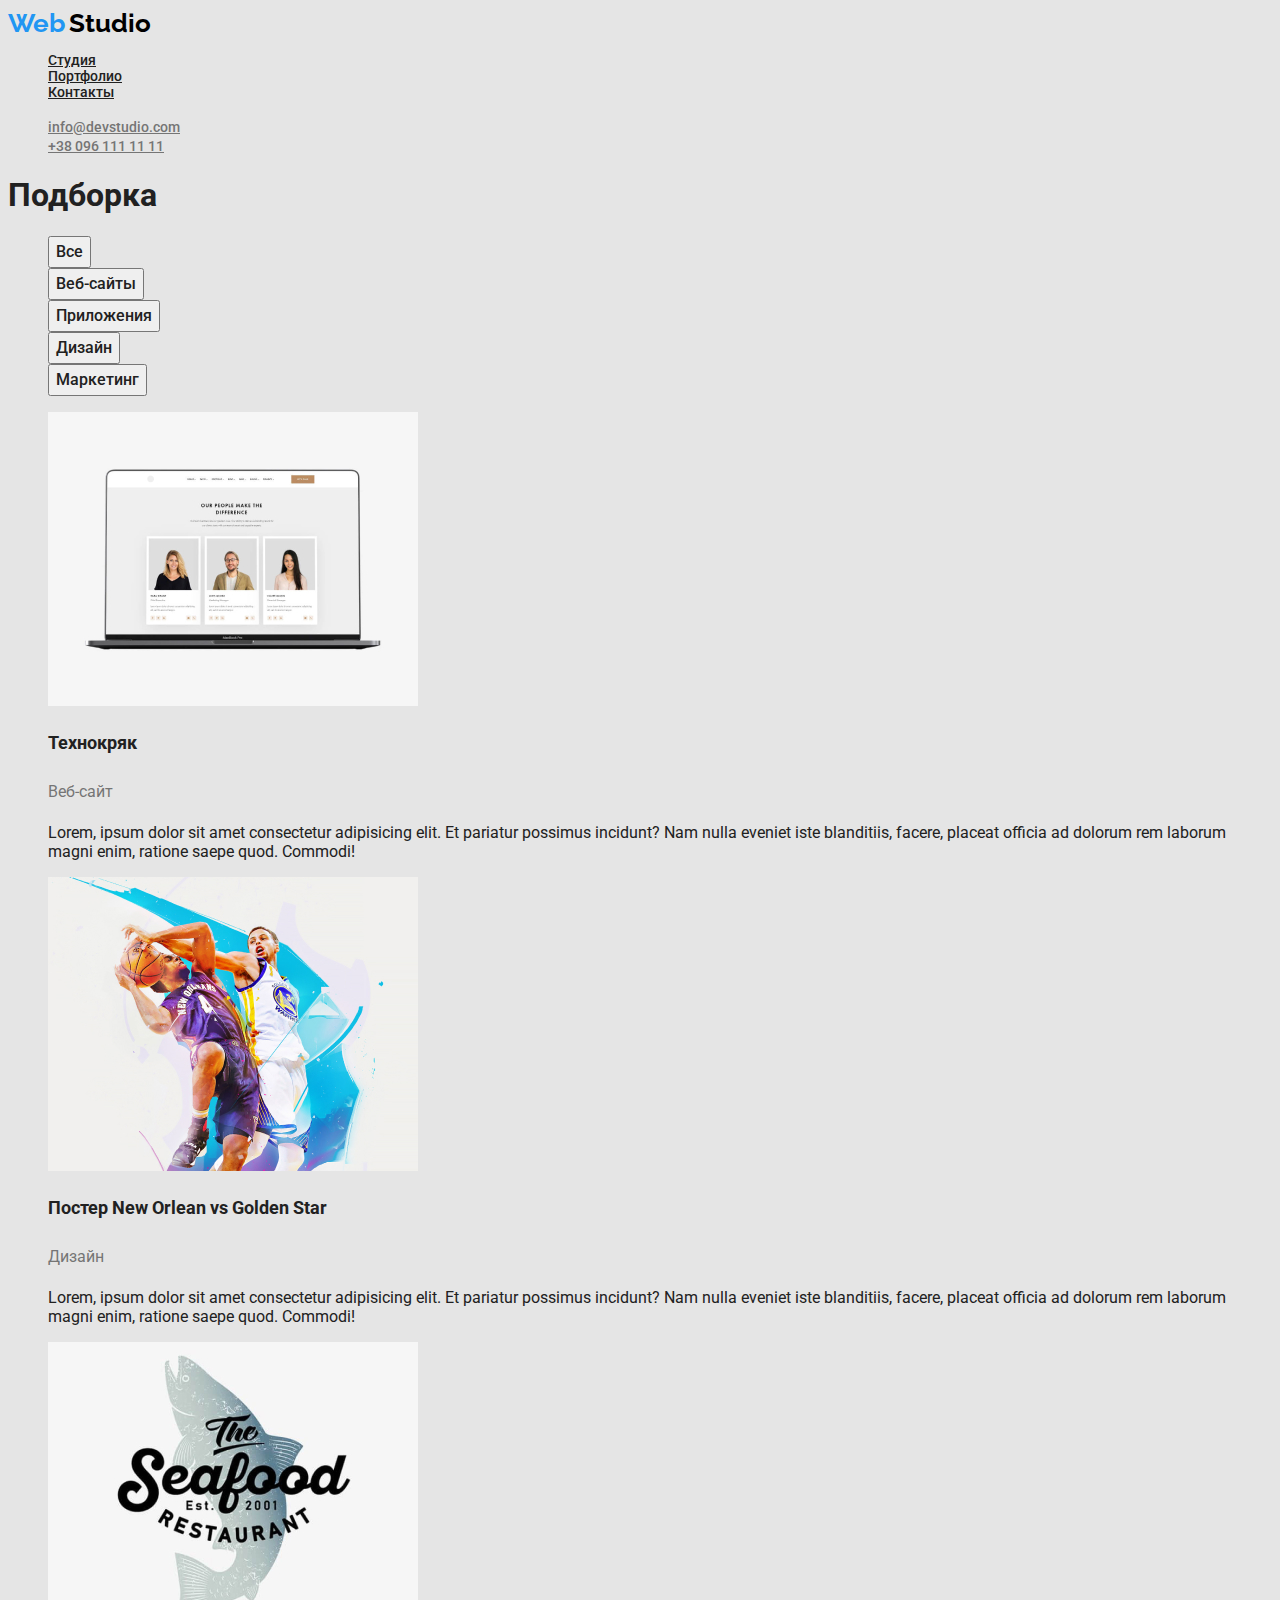
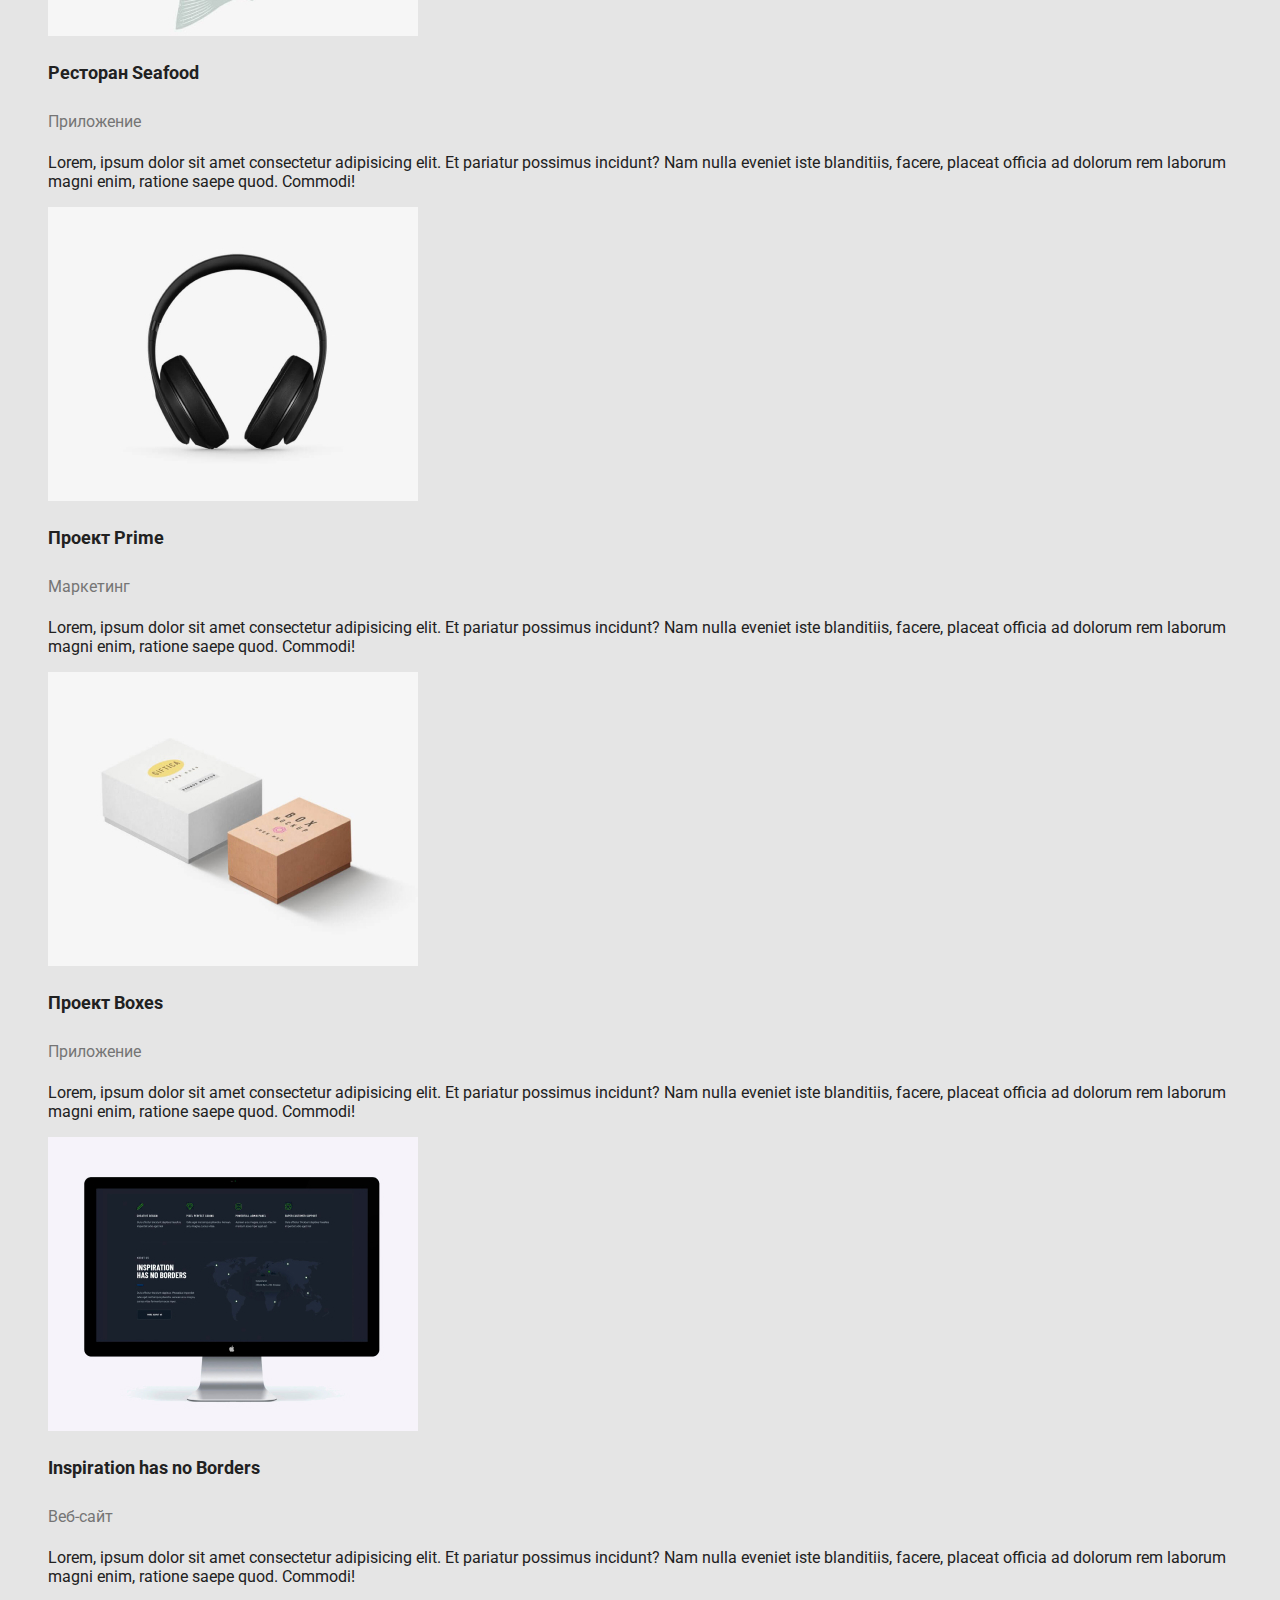
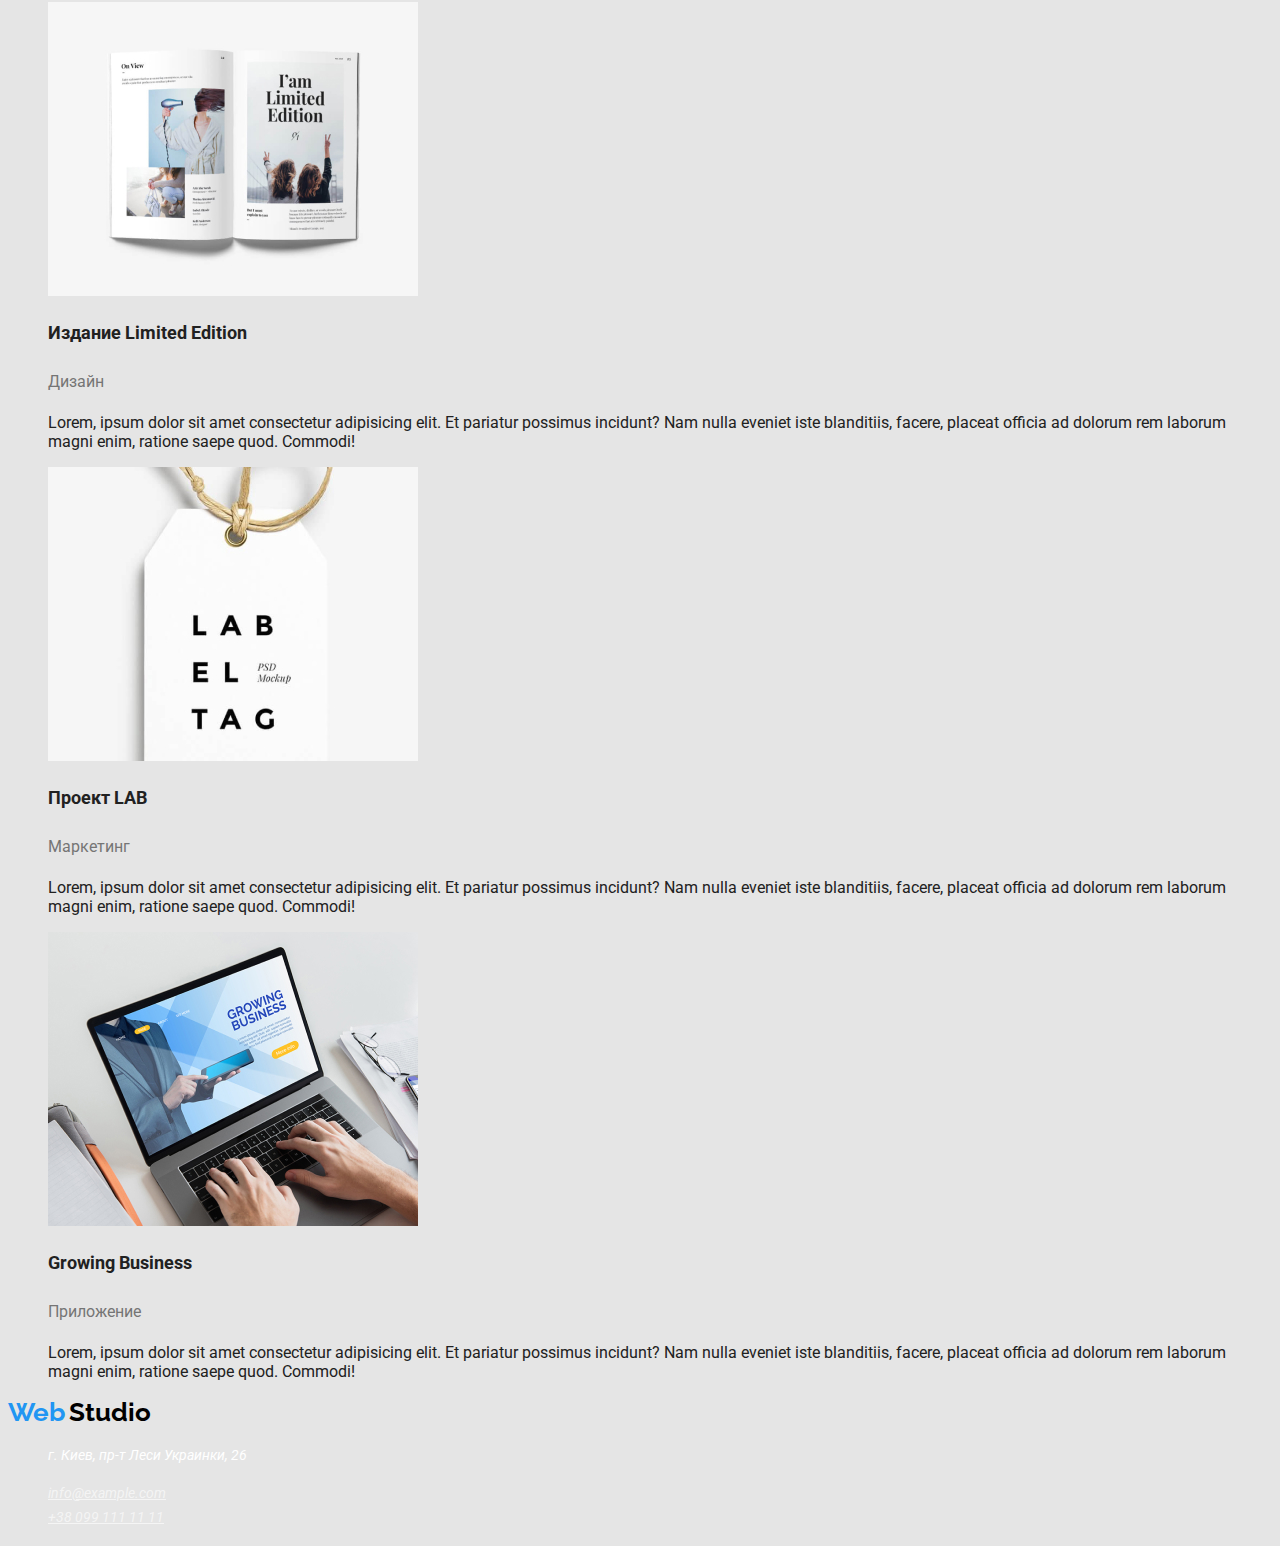
==== commit 65806687: "оформление шрифта и высоты строки" ====
--- a/portfolio.html
+++ b/portfolio.html
@@ -13,7 +13,7 @@
 			rel="stylesheet"
 		/>
 	</head>
-	<body class="body">
+	<body>
 		<header>
 			<nav>
 				<a class="style-logo" href="">
@@ -47,81 +47,81 @@
 			<ul>
 				<li class="list">
 					<a><img src="./images/img.jpg" width="370" alt="фото на ноутбуке" /></a>
-					<h2>Технокряк</h2>
-					<p>Веб-сайт</p>
-					<p>
+					<h2 class="portfolio-name-picture">Технокряк</h2>
+					<p class="portfolio-nav">Веб-сайт</p>
+					<p class="portfolio-text">
 						Lorem, ipsum dolor sit amet consectetur adipisicing elit. Et pariatur possimus incidunt? Nam nulla eveniet
 						iste blanditiis, facere, placeat officia ad dolorum rem laborum magni enim, ratione saepe quod. Commodi!
 					</p>
 				</li>
 				<li class="list">
 					<a><img src="./images/img-2.jpg" width="370" alt="спортсмены с мячем" /></a>
-					<h2>Постер New Orlean vs Golden Star</h2>
-					<p>Дизайн</p>
-					<p>
+					<h2 class="portfolio-name-picture">Постер New Orlean vs Golden Star</h2>
+					<p class="portfolio-nav">Дизайн</p>
+					<p class="portfolio-text">
 						Lorem, ipsum dolor sit amet consectetur adipisicing elit. Et pariatur possimus incidunt? Nam nulla eveniet
 						iste blanditiis, facere, placeat officia ad dolorum rem laborum magni enim, ratione saepe quod. Commodi!
 					</p>
 				</li>
 				<li class="list">
 					<a><img src="./images/img-3.jpg" width="370" alt="эмблема ресторана" /></a>
-					<h2>Ресторан Seafood</h2>
-					<p>Приложение</p>
-					<p>
+					<h2 class="portfolio-name-picture">Ресторан Seafood</h2>
+					<p class="portfolio-nav">Приложение</p>
+					<p class="portfolio-text">
 						Lorem, ipsum dolor sit amet consectetur adipisicing elit. Et pariatur possimus incidunt? Nam nulla eveniet
 						iste blanditiis, facere, placeat officia ad dolorum rem laborum magni enim, ratione saepe quod. Commodi!
 					</p>
 				</li>
 				<li class="list">
 					<a><img src="./images/img-4.jpg" width="370" alt="наушники" /></a>
-					<h2>Проект Prime</h2>
-					<p>Маркетинг</p>
-					<p>
+					<h2 class="portfolio-name-picture">Проект Prime</h2>
+					<p class="portfolio-nav">Маркетинг</p>
+					<p class="portfolio-text">
 						Lorem, ipsum dolor sit amet consectetur adipisicing elit. Et pariatur possimus incidunt? Nam nulla eveniet
 						iste blanditiis, facere, placeat officia ad dolorum rem laborum magni enim, ratione saepe quod. Commodi!
 					</p>
 				</li>
 				<li class="list">
 					<a><img src="./images/img-5.jpg" width="370" alt="коробки" /></a>
-					<h2>Проект Boxes</h2>
-					<p>Приложение</p>
-					<p>
+					<h2 class="portfolio-name-picture">Проект Boxes</h2>
+					<p class="portfolio-nav">Приложение</p>
+					<p class="portfolio-text">
 						Lorem, ipsum dolor sit amet consectetur adipisicing elit. Et pariatur possimus incidunt? Nam nulla eveniet
 						iste blanditiis, facere, placeat officia ad dolorum rem laborum magni enim, ratione saepe quod. Commodi!
 					</p>
 				</li>
 				<li class="list">
 					<a><img src="./images/img-6.jpg" width="370" alt="монитор" /></a>
-					<h2>Inspiration has no Borders</h2>
-					<p>Веб-сайт</p>
-					<p>
+					<h2 class="portfolio-name-picture">Inspiration has no Borders</h2>
+					<p class="portfolio-nav">Веб-сайт</p>
+					<p class="portfolio-text">
 						Lorem, ipsum dolor sit amet consectetur adipisicing elit. Et pariatur possimus incidunt? Nam nulla eveniet
 						iste blanditiis, facere, placeat officia ad dolorum rem laborum magni enim, ratione saepe quod. Commodi!
 					</p>
 				</li>
 				<li class="list">
 					<a><img src="./images/img-7.jpg" width="370" alt="журнал" /></a>
-					<h2>Издание Limited Edition</h2>
-					<p>Дизайн</p>
-					<p>
+					<h2 class="portfolio-name-picture">Издание Limited Edition</h2>
+					<p class="portfolio-nav">Дизайн</p>
+					<p class="portfolio-text">
 						Lorem, ipsum dolor sit amet consectetur adipisicing elit. Et pariatur possimus incidunt? Nam nulla eveniet
 						iste blanditiis, facere, placeat officia ad dolorum rem laborum magni enim, ratione saepe quod. Commodi!
 					</p>
 				</li>
 				<li class="list">
 					<a><img src="./images/img-8.jpg" width="370" alt="лейба" /></a>
-					<h2>Проект LAB</h2>
-					<p>Маркетинг</p>
-					<p>
+					<h2 class="portfolio-name-picture">Проект LAB</h2>
+					<p class="portfolio-nav">Маркетинг</p>
+					<p class="portfolio-text">
 						Lorem, ipsum dolor sit amet consectetur adipisicing elit. Et pariatur possimus incidunt? Nam nulla eveniet
 						iste blanditiis, facere, placeat officia ad dolorum rem laborum magni enim, ratione saepe quod. Commodi!
 					</p>
 				</li>
 				<li class="list">
 					<a><img src="./images/img-9.jpg" width="370" alt="работа на ноутбуке" /></a>
-					<h2>Growing Business</h2>
-					<p>Приложение</p>
-					<p>
+					<h2 class="portfolio-name-picture">Growing Business</h2>
+					<p class="portfolio-nav">Приложение</p>
+					<p class="portfolio-text">
 						Lorem, ipsum dolor sit amet consectetur adipisicing elit. Et pariatur possimus incidunt? Nam nulla eveniet
 						iste blanditiis, facere, placeat officia ad dolorum rem laborum magni enim, ratione saepe quod. Commodi!
 					</p>
--- a/css/styles.css
+++ b/css/styles.css
@@ -1,180 +1,139 @@
-.body {
+body {
 	background-color: #e5e5e5;
 	color: #212121;
-	font-family: "Roboto";
+	font-family: "Roboto", sans-serif;
 }
-
 .style-logo {
 	text-decoration: none;
 }
 .style-studio {
 	font-family: "Raleway";
-	font-style: normal;
 	font-weight: 700;
 	font-size: 26px;
-	line-height: 31px;
+	line-height: 1.19;
 	color: #000000;
 }
-
 .style-web {
 	font-family: "Raleway";
-	font-style: normal;
 	font-weight: 700;
 	font-size: 26px;
-	line-height: 31px;
+	line-height: 1.19;
 	color: #2196f3;
 }
-
 .list {
 	list-style: none;
 }
-
 .list-link:focus,
 .list-link:hover {
 	color: #2196f3;
 }
-
 .list-link {
 	color: #212121;
 }
-
 .button-link:focus,
 .button-link:hover {
 	background-color: #2196f3;
 	color: #e5e5e5;
 }
-
 .button-link {
 	font-family: "Roboto";
-	font-style: normal;
 	font-weight: 500;
 	font-size: 16px;
-	line-height: 26px;
+	line-height: 1.625;
 	text-align: center;
 	color: #212121;
 }
-
 .button-hero:focus,
 .button-hero:hover {
 	background-color: #2196f3;
 	color: #e5e5e5;
 }
-
-..button-hero {
+.button-hero {
 	font-family: "Roboto";
-	font-style: normal;
 	font-weight: 700;
 	font-size: 16px;
-	line-height: 30px;
+	line-height: 1.875;
 	display: flex;
 	align-items: center;
 	text-align: center;
 	color: #ffffff;
 }
-
 .list-text-nav {
-	font-family: "Roboto";
-	font-style: normal;
 	font-weight: 500;
 	font-size: 14px;
-	line-height: 16px;
-	color: #212121;
+	line-height: 1.14;
 }
-
 .list-contact:focus,
 .list-contact:hover {
 	color: #2196f3;
 }
 .list-contact {
-	font-family: "Roboto";
-	font-style: normal;
 	font-weight: 500;
 	font-size: 14px;
-	line-height: 16px;
+	line-height: 1.14;
 	color: #757575;
 }
-
 .list-link-footer:focus,
 .list-link-footer:hover {
 	color: #2196f3;
 }
-
 .list-link-footer {
 	font-family: "Roboto";
-	font-style: normal;
-	font-weight: 400;
 	font-size: 14px;
-	line-height: 24px;
+	line-height: 1.71;
 	color: rgba(255, 255, 255, 0.6);
 }
-
 .text-footer {
-	font-family: "Roboto";
-	font-style: normal;
-	font-weight: 400;
 	font-size: 14px;
-	line-height: 24px;
+	line-height: 1.71;
 	color: #ffffff;
 }
-
 .text-hero {
-	font-family: "Roboto";
-	font-style: normal;
 	font-weight: 900;
 	font-size: 44px;
-	line-height: 60px;
+	line-height: 1.36;
 	text-align: center;
 	color: #ffffff;
 }
-
 .specifics {
-	font-family: "Roboto";
-	font-style: normal;
 	font-weight: 700;
 	font-size: 14px;
-	line-height: 16px;
-	letter-spacing: 0.03em;
+	line-height: 1.14;
 	text-transform: uppercase;
-	color: #212121;
 }
-
 .specifics-text {
-	font-family: "Roboto";
-	font-style: normal;
-	font-weight: 400;
 	font-size: 14px;
-	line-height: 24px;
-	letter-spacing: 0.03em;
+	line-height: 1.71;
 	color: #757575;
 }
-
 .title {
-	font-family: "Roboto";
-	font-style: normal;
 	font-weight: 700;
 	font-size: 36px;
-	line-height: 42px;
+	line-height: 1.17;
 	text-align: center;
-	letter-spacing: 0.03em;
-	color: #212121;
 }
-
 .name {
-	font-family: "Roboto";
-	font-style: normal;
 	font-weight: 500;
 	font-size: 16px;
-	line-height: 19px;
+	line-height: 1.188;
 	text-align: center;
-	color: #212121;
 }
-
 .position {
-	font-family: "Roboto";
-	font-style: normal;
-	font-weight: 400;
 	font-size: 16px;
-	line-height: 19px;
+	line-height: 1.188;
 	text-align: center;
 	color: #757575;
 }
+.portfolio-name-picture {
+	font-weight: 700;
+	font-size: 18px;
+	line-height: 2;
+}
+.portfolio-nav {
+	font-size: 16px;
+	line-height: 1.88;
+	color: #757575;
+}
+.portfolio-text {
+
+}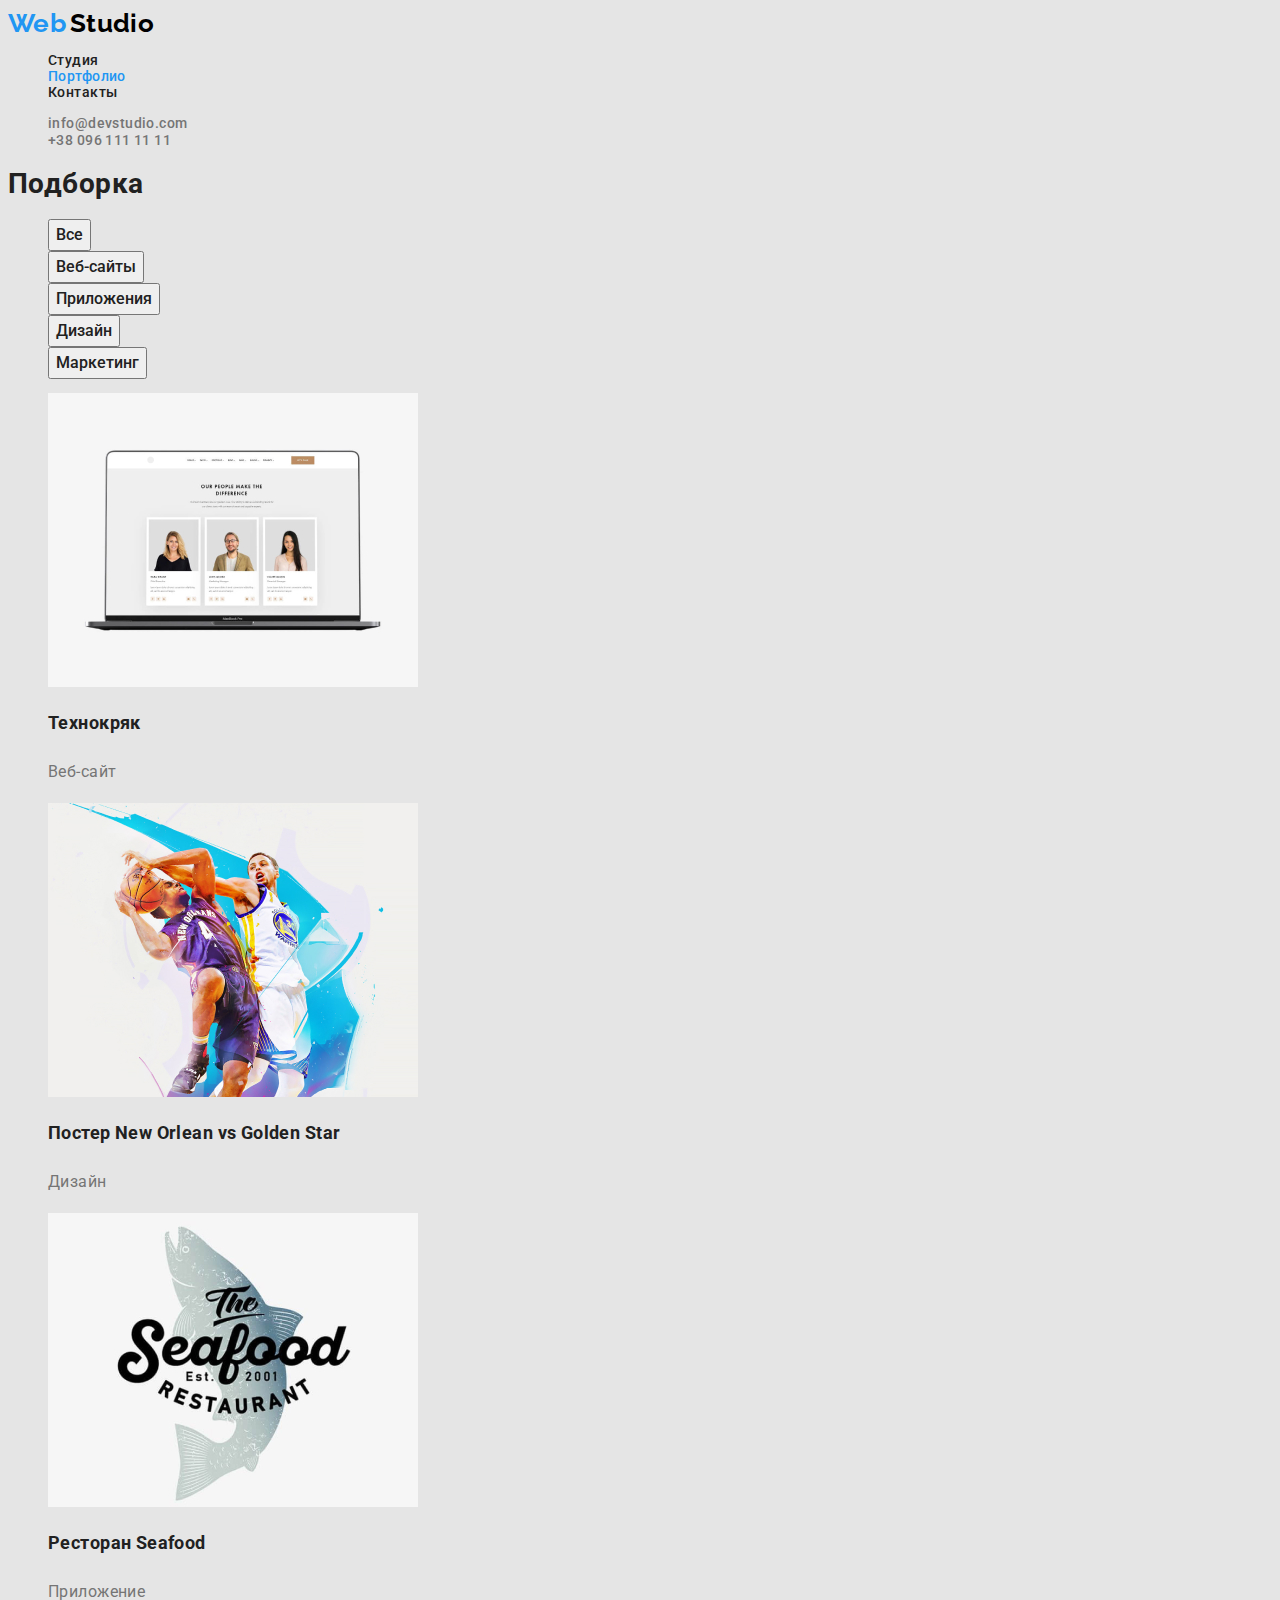
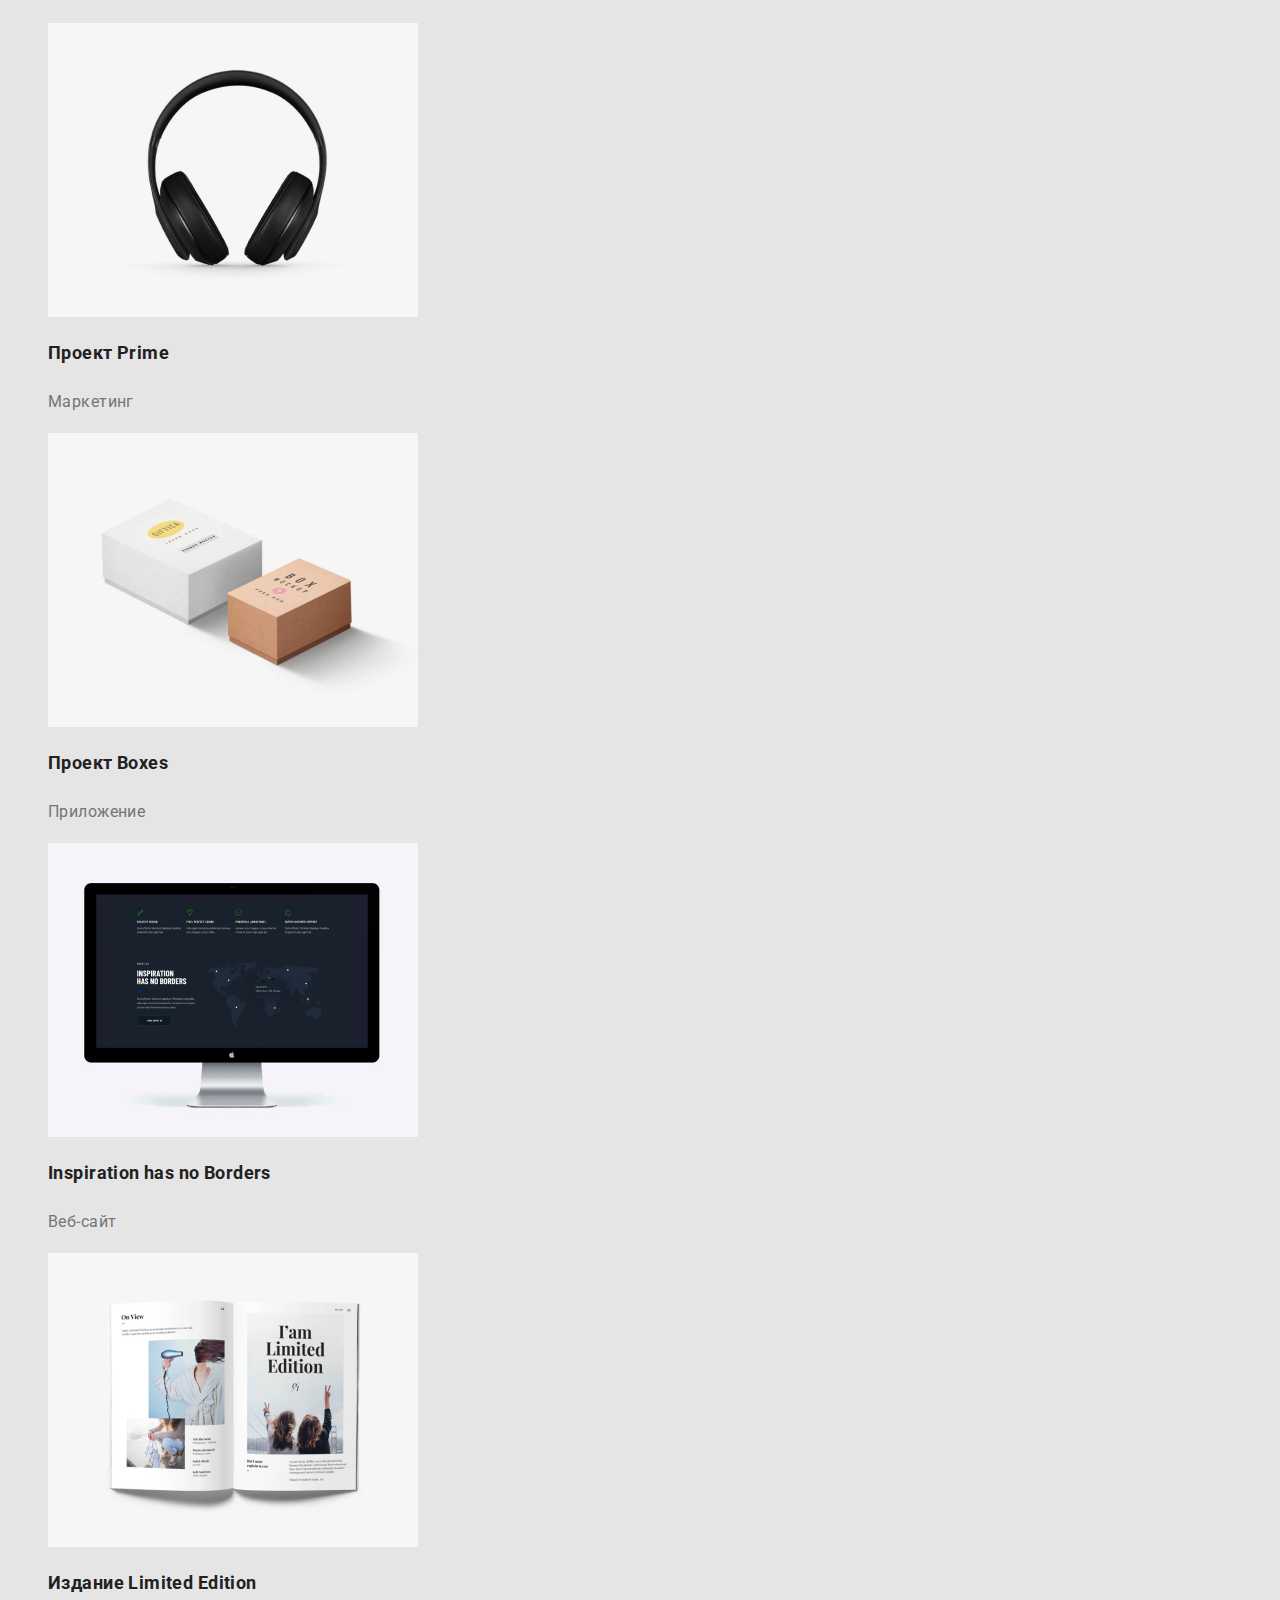
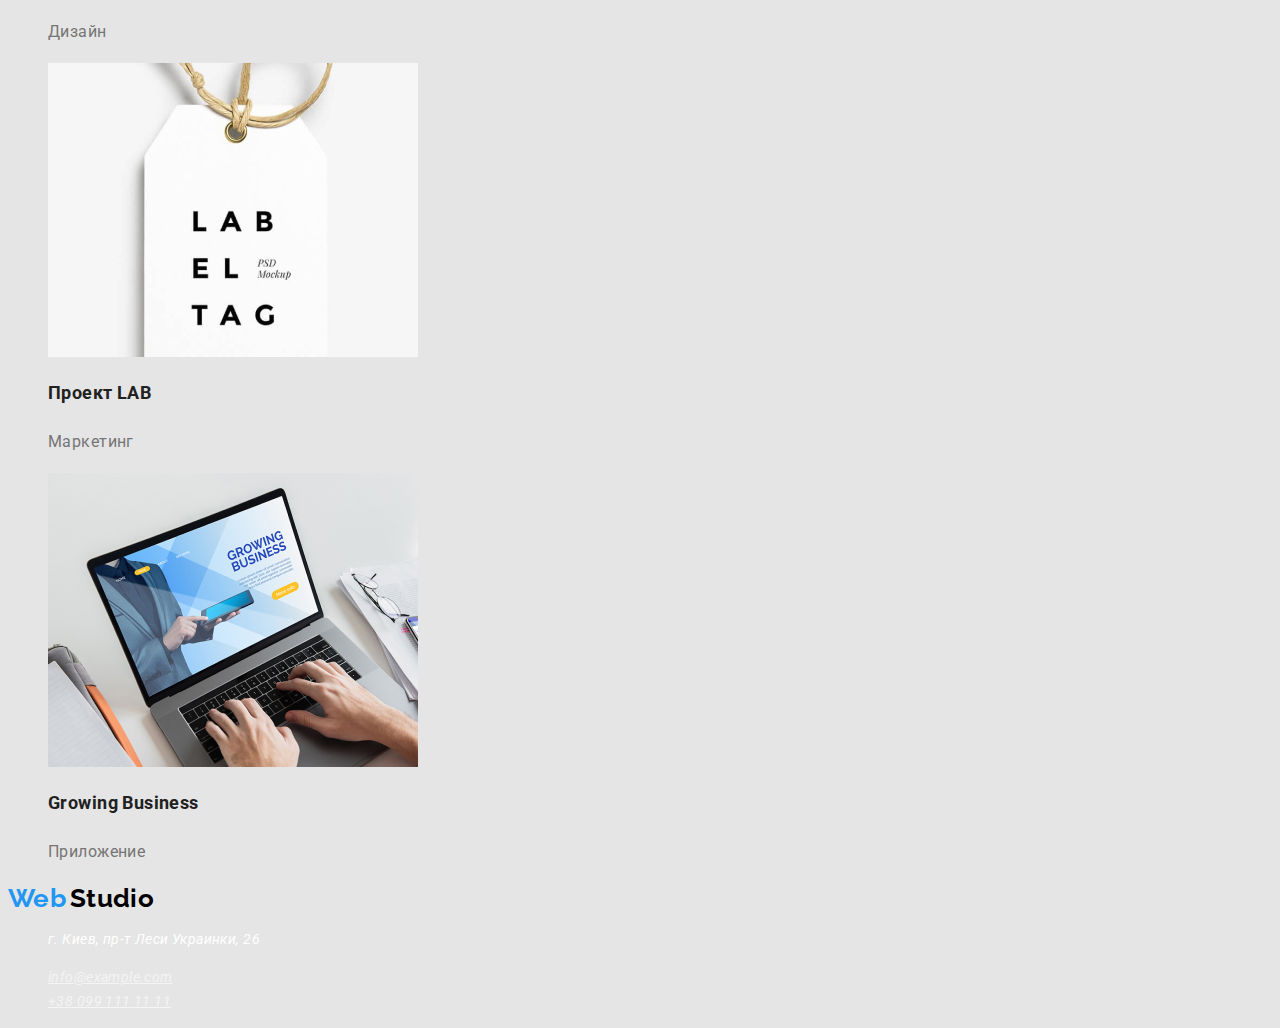
==== commit d3f008c9: "доработка д/з 2" ====
--- a/portfolio.html
+++ b/portfolio.html
@@ -21,8 +21,8 @@
 					<span class="style-studio">Studio</span>
 				</a>
 				<ul class="list-text-nav">
-					<li class="list"><a class="list-link" href="">Студия</a></li>
-					<li class="list"><a class="list-link" href="./portfolio.html">Портфолио</a></li>
+					<li class="list"><a class="list-link" href="./index.html">Студия</a></li>
+					<li class="list"><a class="list-link active" href="./portfolio.html">Портфолио</a></li>
 					<li class="list"><a class="list-link" href="">Контакты</a></li>
 				</ul>
 			</nav>
@@ -46,85 +46,49 @@
 			</ul>
 			<ul>
 				<li class="list">
-					<a><img src="./images/img.jpg" width="370" alt="фото на ноутбуке" /></a>
+					<a><img src="./images/img.jpg" width="370" alt="фото на ноутбуке" />
 					<h2 class="portfolio-name-picture">Технокряк</h2>
-					<p class="portfolio-nav">Веб-сайт</p>
-					<p class="portfolio-text">
-						Lorem, ipsum dolor sit amet consectetur adipisicing elit. Et pariatur possimus incidunt? Nam nulla eveniet
-						iste blanditiis, facere, placeat officia ad dolorum rem laborum magni enim, ratione saepe quod. Commodi!
-					</p>
+					<p class="portfolio-nav">Веб-сайт</p></a>
 				</li>
 				<li class="list">
-					<a><img src="./images/img-2.jpg" width="370" alt="спортсмены с мячем" /></a>
+					<a><img src="./images/img-2.jpg" width="370" alt="спортсмены с мячем" />
 					<h2 class="portfolio-name-picture">Постер New Orlean vs Golden Star</h2>
-					<p class="portfolio-nav">Дизайн</p>
-					<p class="portfolio-text">
-						Lorem, ipsum dolor sit amet consectetur adipisicing elit. Et pariatur possimus incidunt? Nam nulla eveniet
-						iste blanditiis, facere, placeat officia ad dolorum rem laborum magni enim, ratione saepe quod. Commodi!
-					</p>
+					<p class="portfolio-nav">Дизайн</p></a>
 				</li>
 				<li class="list">
-					<a><img src="./images/img-3.jpg" width="370" alt="эмблема ресторана" /></a>
+					<a><img src="./images/img-3.jpg" width="370" alt="эмблема ресторана" />
 					<h2 class="portfolio-name-picture">Ресторан Seafood</h2>
-					<p class="portfolio-nav">Приложение</p>
-					<p class="portfolio-text">
-						Lorem, ipsum dolor sit amet consectetur adipisicing elit. Et pariatur possimus incidunt? Nam nulla eveniet
-						iste blanditiis, facere, placeat officia ad dolorum rem laborum magni enim, ratione saepe quod. Commodi!
-					</p>
+					<p class="portfolio-nav">Приложение</p></a>
 				</li>
 				<li class="list">
-					<a><img src="./images/img-4.jpg" width="370" alt="наушники" /></a>
+					<a><img src="./images/img-4.jpg" width="370" alt="наушники" />
 					<h2 class="portfolio-name-picture">Проект Prime</h2>
-					<p class="portfolio-nav">Маркетинг</p>
-					<p class="portfolio-text">
-						Lorem, ipsum dolor sit amet consectetur adipisicing elit. Et pariatur possimus incidunt? Nam nulla eveniet
-						iste blanditiis, facere, placeat officia ad dolorum rem laborum magni enim, ratione saepe quod. Commodi!
-					</p>
+					<p class="portfolio-nav">Маркетинг</p></a>
 				</li>
 				<li class="list">
-					<a><img src="./images/img-5.jpg" width="370" alt="коробки" /></a>
+					<a><img src="./images/img-5.jpg" width="370" alt="коробки" />
 					<h2 class="portfolio-name-picture">Проект Boxes</h2>
-					<p class="portfolio-nav">Приложение</p>
-					<p class="portfolio-text">
-						Lorem, ipsum dolor sit amet consectetur adipisicing elit. Et pariatur possimus incidunt? Nam nulla eveniet
-						iste blanditiis, facere, placeat officia ad dolorum rem laborum magni enim, ratione saepe quod. Commodi!
-					</p>
+					<p class="portfolio-nav">Приложение</p></a>
 				</li>
 				<li class="list">
-					<a><img src="./images/img-6.jpg" width="370" alt="монитор" /></a>
+					<a><img src="./images/img-6.jpg" width="370" alt="монитор" />
 					<h2 class="portfolio-name-picture">Inspiration has no Borders</h2>
-					<p class="portfolio-nav">Веб-сайт</p>
-					<p class="portfolio-text">
-						Lorem, ipsum dolor sit amet consectetur adipisicing elit. Et pariatur possimus incidunt? Nam nulla eveniet
-						iste blanditiis, facere, placeat officia ad dolorum rem laborum magni enim, ratione saepe quod. Commodi!
-					</p>
+					<p class="portfolio-nav">Веб-сайт</p></a>
 				</li>
 				<li class="list">
-					<a><img src="./images/img-7.jpg" width="370" alt="журнал" /></a>
+					<a><img src="./images/img-7.jpg" width="370" alt="журнал" />
 					<h2 class="portfolio-name-picture">Издание Limited Edition</h2>
-					<p class="portfolio-nav">Дизайн</p>
-					<p class="portfolio-text">
-						Lorem, ipsum dolor sit amet consectetur adipisicing elit. Et pariatur possimus incidunt? Nam nulla eveniet
-						iste blanditiis, facere, placeat officia ad dolorum rem laborum magni enim, ratione saepe quod. Commodi!
-					</p>
+					<p class="portfolio-nav">Дизайн</p></a>
 				</li>
 				<li class="list">
-					<a><img src="./images/img-8.jpg" width="370" alt="лейба" /></a>
+					<a><img src="./images/img-8.jpg" width="370" alt="лейба" />
 					<h2 class="portfolio-name-picture">Проект LAB</h2>
-					<p class="portfolio-nav">Маркетинг</p>
-					<p class="portfolio-text">
-						Lorem, ipsum dolor sit amet consectetur adipisicing elit. Et pariatur possimus incidunt? Nam nulla eveniet
-						iste blanditiis, facere, placeat officia ad dolorum rem laborum magni enim, ratione saepe quod. Commodi!
-					</p>
+					<p class="portfolio-nav">Маркетинг</p></a>
 				</li>
 				<li class="list">
-					<a><img src="./images/img-9.jpg" width="370" alt="работа на ноутбуке" /></a>
+					<a><img src="./images/img-9.jpg" width="370" alt="работа на ноутбуке" />
 					<h2 class="portfolio-name-picture">Growing Business</h2>
-					<p class="portfolio-nav">Приложение</p>
-					<p class="portfolio-text">
-						Lorem, ipsum dolor sit amet consectetur adipisicing elit. Et pariatur possimus incidunt? Nam nulla eveniet
-						iste blanditiis, facere, placeat officia ad dolorum rem laborum magni enim, ratione saepe quod. Commodi!
-					</p>
+					<p class="portfolio-nav">Приложение</p></a>
 				</li>
 			</ul>
 		</main>
--- a/css/styles.css
+++ b/css/styles.css
@@ -1,7 +1,18 @@
+:root {
+	--primary-text-color: #212121;
+	--title-text-color: #757575;
+	--accent-color: #2196f3;
+	--primary-color: #e5e5e5;
+	--primary-black-color: #000000;
+	--primary-white-color: #ffffff;
+}
+
 body {
-	background-color: #e5e5e5;
-	color: #212121;
+	background-color: var(--primary-color);
+	color: var(--primary-text-color);
 	font-family: "Roboto", sans-serif;
+	font-size: 14px;
+	letter-spacing: 0.03em;
 }
 .style-logo {
 	text-decoration: none;
@@ -11,29 +22,36 @@
 	font-weight: 700;
 	font-size: 26px;
 	line-height: 1.19;
-	color: #000000;
+	color: var(--primary-black-color);
 }
 .style-web {
 	font-family: "Raleway";
 	font-weight: 700;
 	font-size: 26px;
 	line-height: 1.19;
-	color: #2196f3;
+	color: var(--accent-color);
 }
+
+.list-link.active {
+	color: var(--accent-color);
+}
+
 .list {
 	list-style: none;
 }
 .list-link:focus,
 .list-link:hover {
-	color: #2196f3;
+	color: var(--accent-color);
 }
+
 .list-link {
-	color: #212121;
+	color: var(--primary-text-color);
+	text-decoration: none;
 }
 .button-link:focus,
 .button-link:hover {
-	background-color: #2196f3;
-	color: #e5e5e5;
+	background-color: var(--accent-color);
+	color: var(--primary-color);
 }
 .button-link {
 	font-family: "Roboto";
@@ -41,13 +59,10 @@
 	font-size: 16px;
 	line-height: 1.625;
 	text-align: center;
-	color: #212121;
+	color: var(--primary-text-color);
+	cursor: pointer;
 }
-.button-hero:focus,
-.button-hero:hover {
-	background-color: #2196f3;
-	color: #e5e5e5;
-}
+
 .button-hero {
 	font-family: "Roboto";
 	font-weight: 700;
@@ -56,55 +71,49 @@
 	display: flex;
 	align-items: center;
 	text-align: center;
-	color: #ffffff;
+	color: var(--primary-white-color);
+	cursor: pointer;
+	background-color: var(--accent-color);
 }
 .list-text-nav {
-	font-weight: 500;
-	font-size: 14px;
+	font-weight: 500;	
 	line-height: 1.14;
 }
 .list-contact:focus,
 .list-contact:hover {
-	color: #2196f3;
+	color: var(--accent-color);
 }
 .list-contact {
 	font-weight: 500;
-	font-size: 14px;
 	line-height: 1.14;
-	color: #757575;
+	color: var(--title-text-color);
+	text-decoration: none;
 }
-.list-link-footer:focus,
-.list-link-footer:hover {
-	color: #2196f3;
-}
+
 .list-link-footer {
 	font-family: "Roboto";
-	font-size: 14px;
 	line-height: 1.71;
 	color: rgba(255, 255, 255, 0.6);
 }
 .text-footer {
-	font-size: 14px;
 	line-height: 1.71;
-	color: #ffffff;
+	color: var(--primary-white-color);
 }
 .text-hero {
 	font-weight: 900;
 	font-size: 44px;
 	line-height: 1.36;
 	text-align: center;
-	color: #ffffff;
+	color: var(--primary-white-color);
 }
 .specifics {
 	font-weight: 700;
-	font-size: 14px;
 	line-height: 1.14;
 	text-transform: uppercase;
 }
 .specifics-text {
-	font-size: 14px;
 	line-height: 1.71;
-	color: #757575;
+	color: var(--title-text-color);
 }
 .title {
 	font-weight: 700;
@@ -122,7 +131,7 @@
 	font-size: 16px;
 	line-height: 1.188;
 	text-align: center;
-	color: #757575;
+	color: var(--title-text-color);
 }
 .portfolio-name-picture {
 	font-weight: 700;
@@ -132,8 +141,5 @@
 .portfolio-nav {
 	font-size: 16px;
 	line-height: 1.88;
-	color: #757575;
+	color: var(--title-text-color);
 }
-.portfolio-text {
-
-}